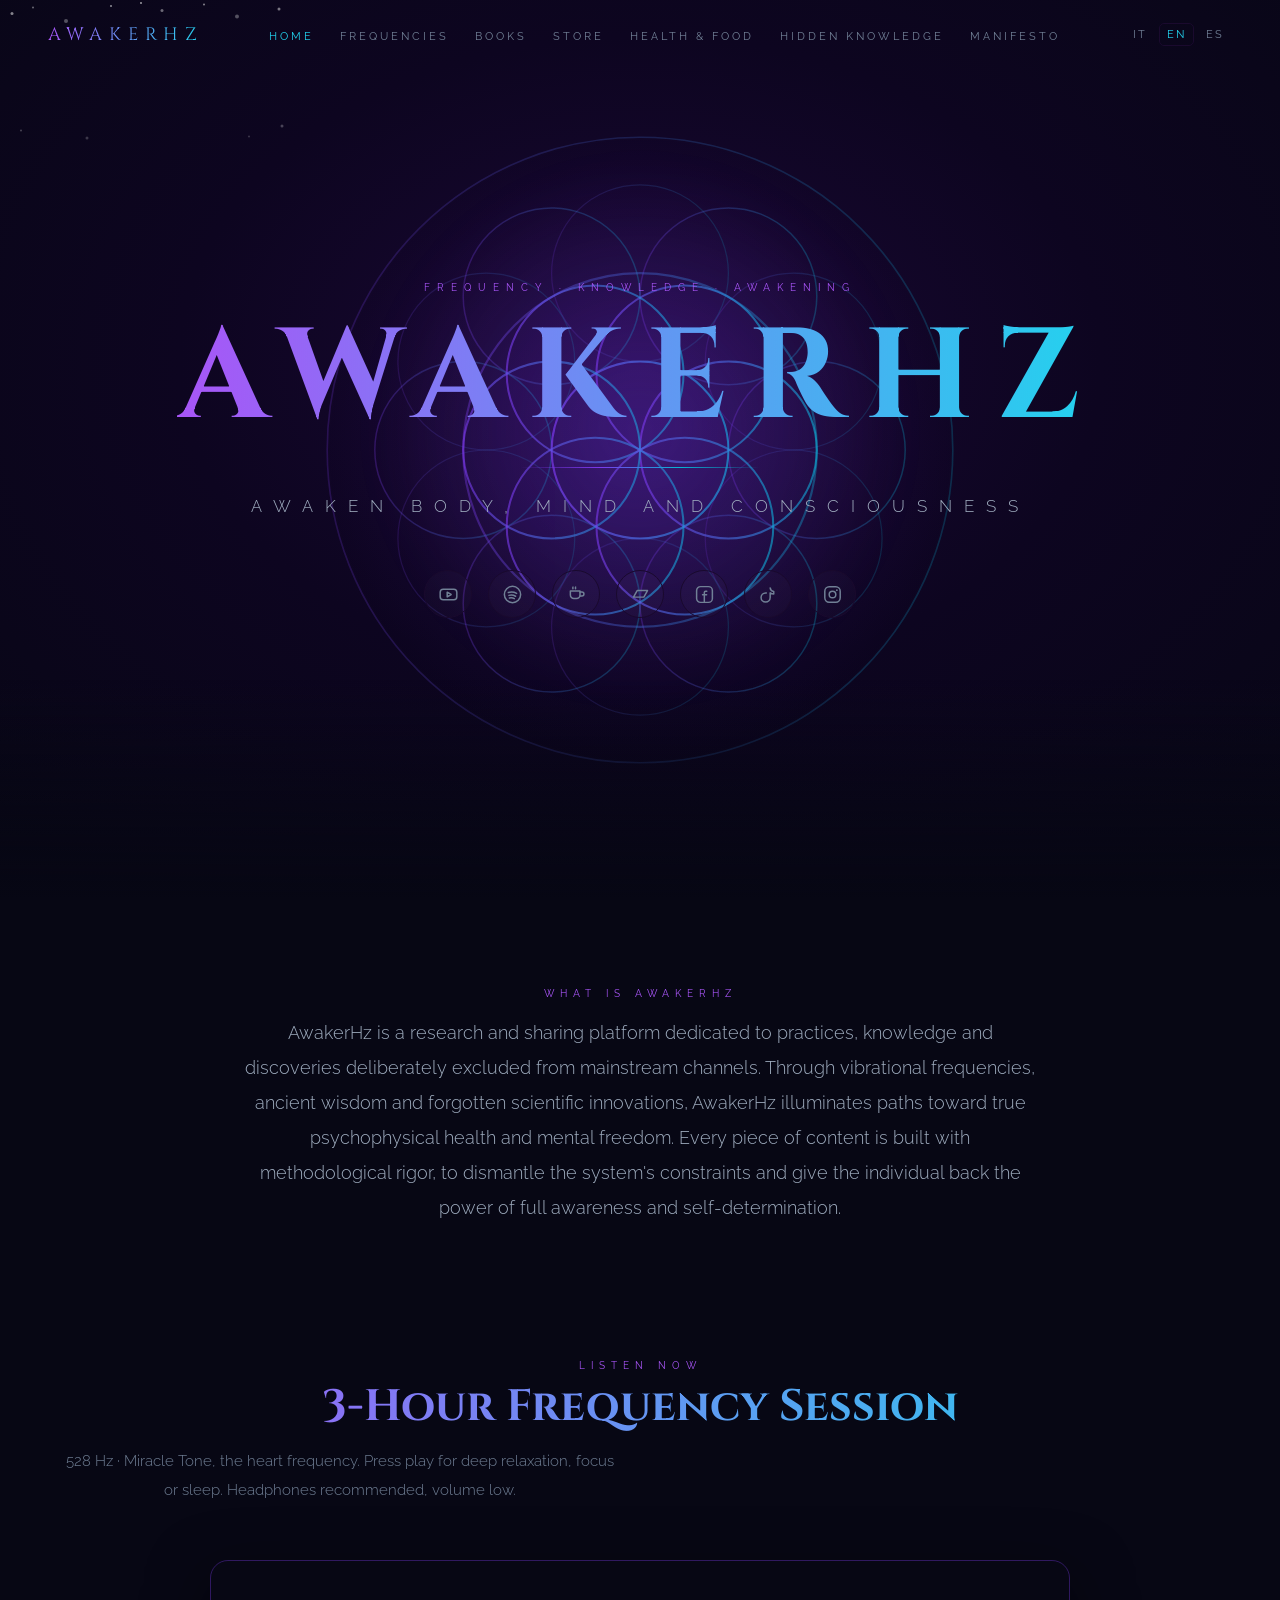
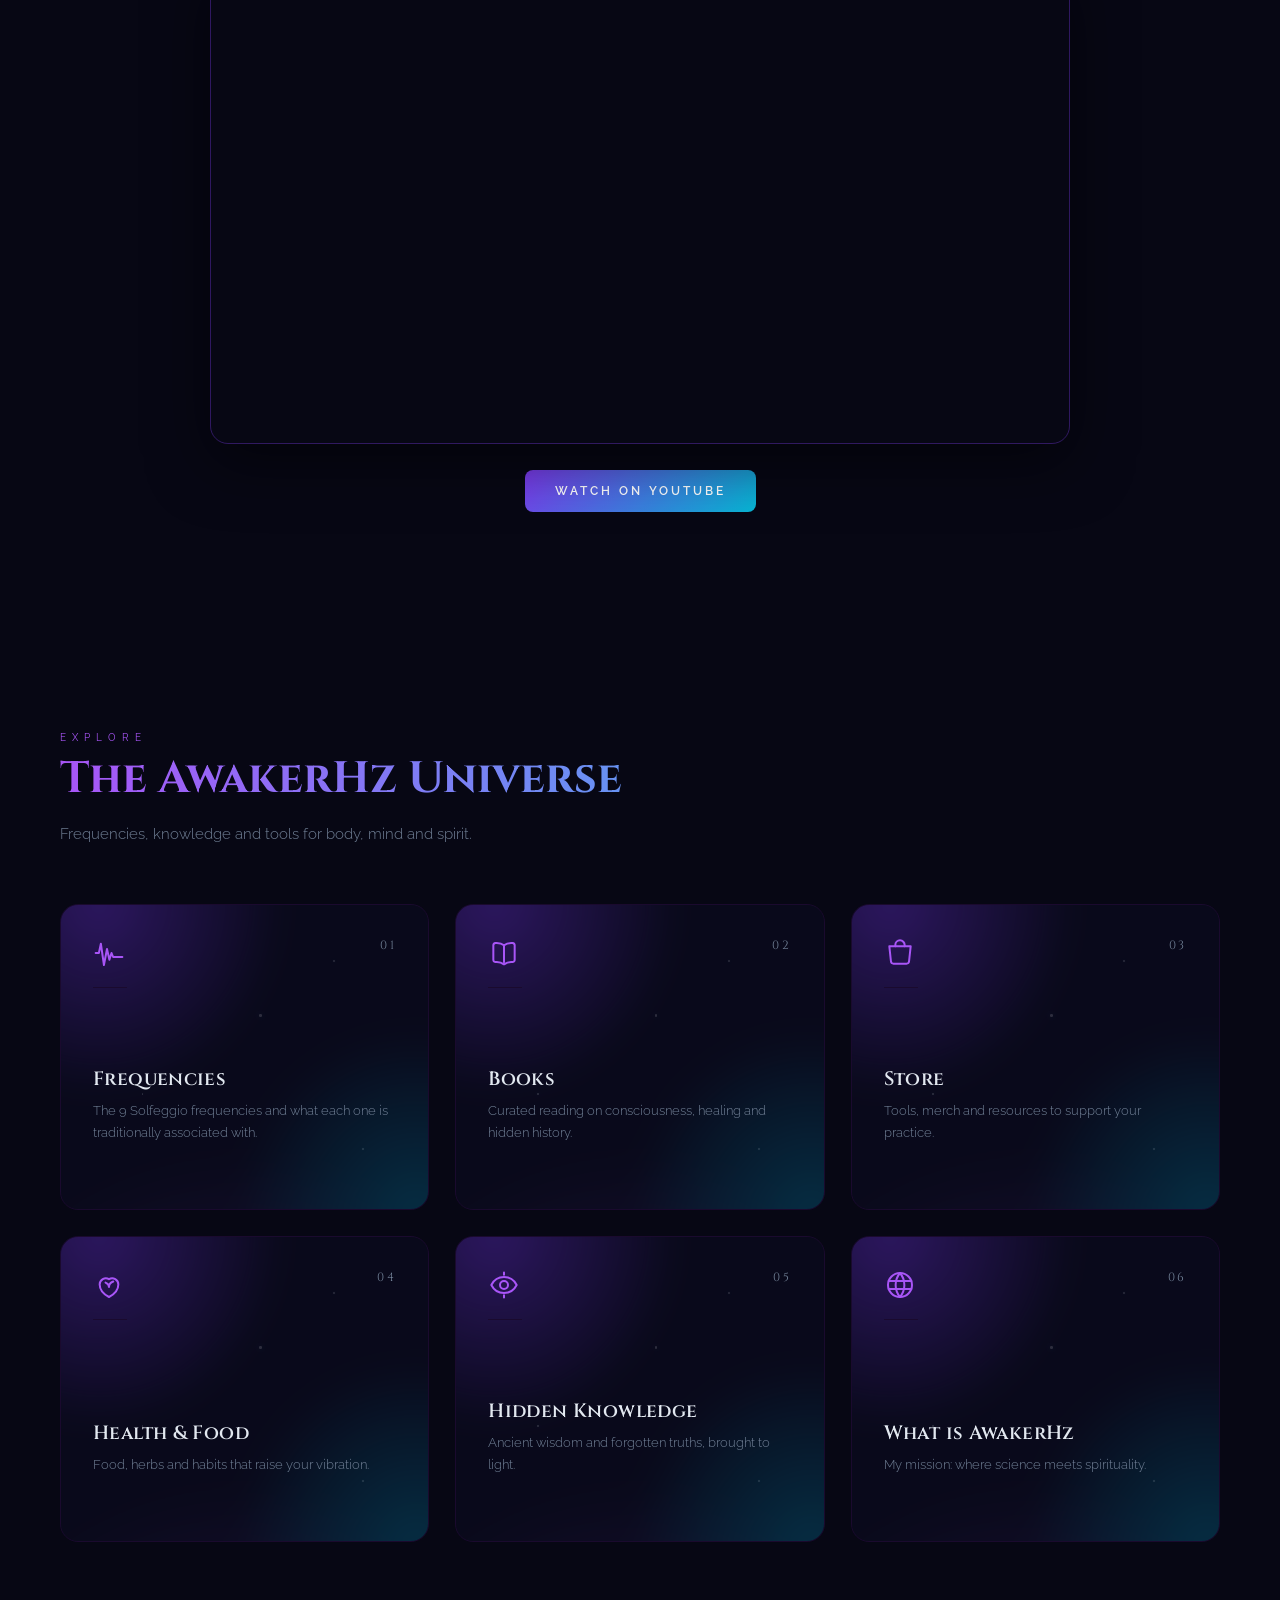
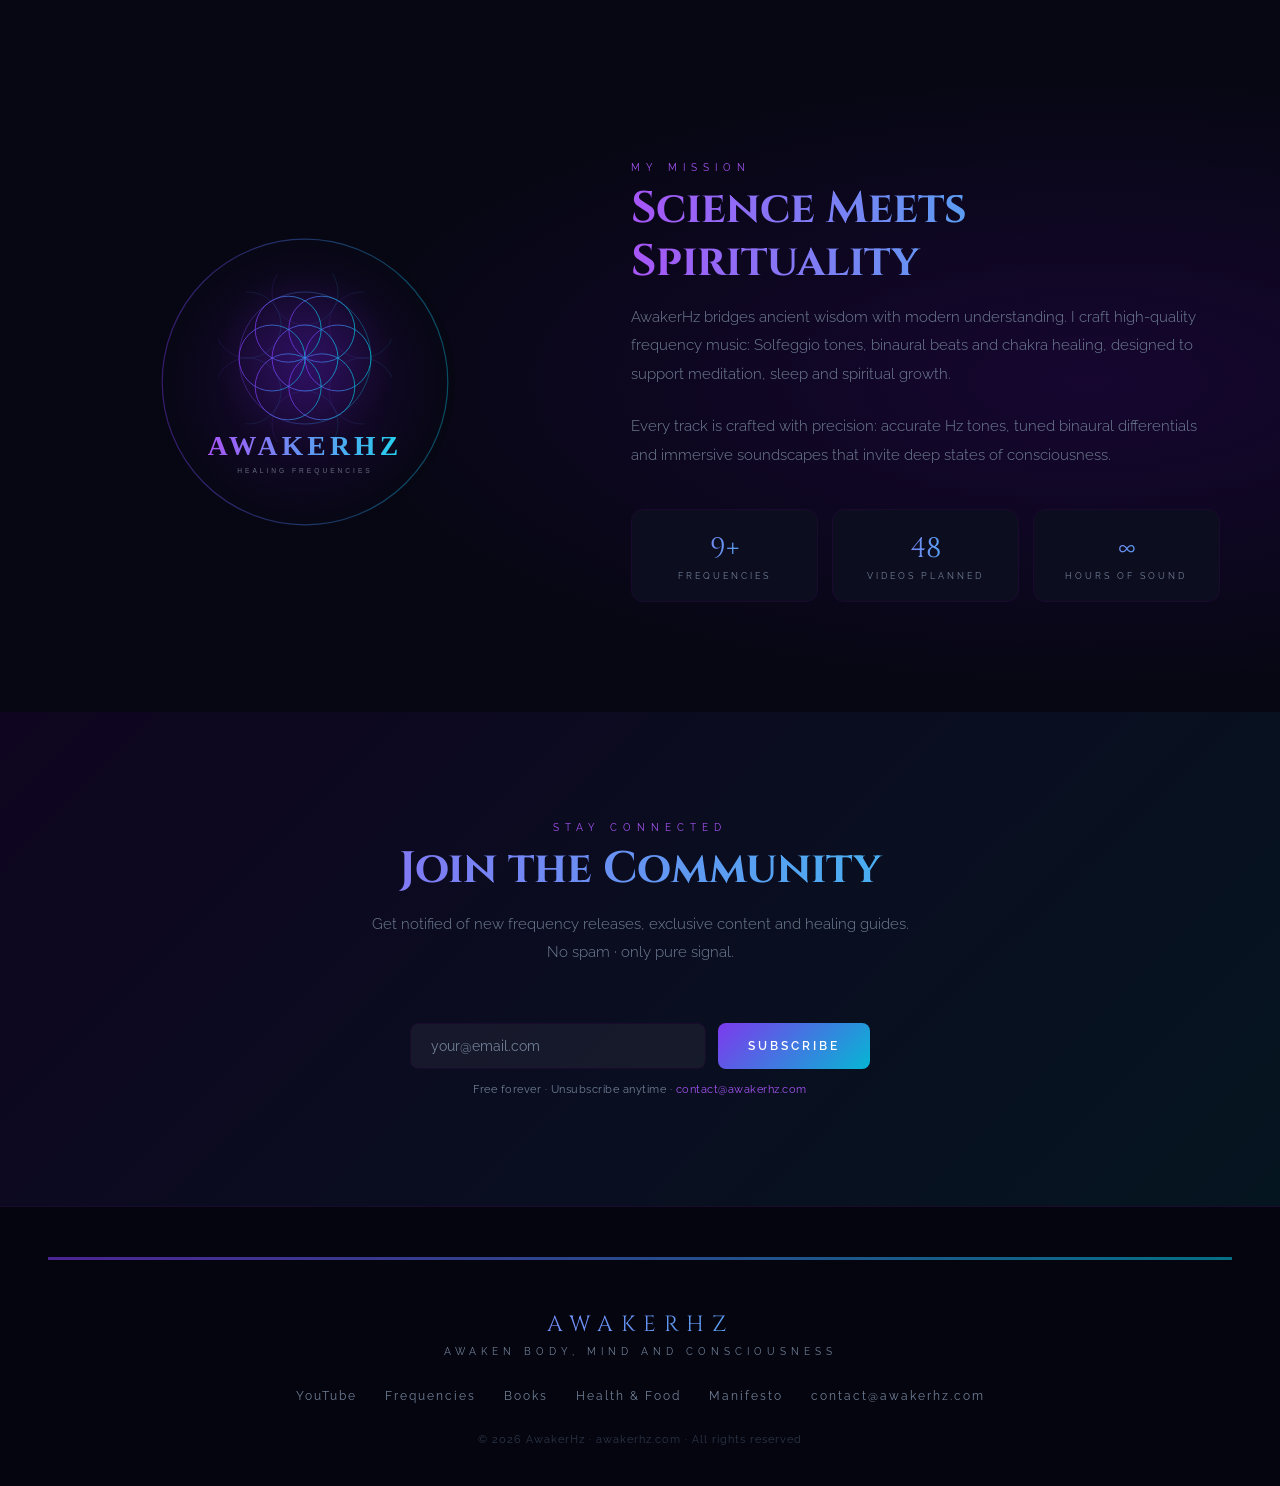
==== index.html @ 80ad617d "Frequenze: tab 'Sleep & Focus' + intro di sezione (Conoscenza Nascosta, Salute, Store) Tab Sleep & F" ====
<!DOCTYPE html>
<html lang="en">
<head>
  <meta charset="UTF-8">
  <meta name="viewport" content="width=device-width, initial-scale=1.0">
  <title>AwakerHz · Awaken Body, Mind &amp; Consciousness</title>
  <meta name="description" content="AwakerHz: healing frequencies, ancient wisdom, forgotten science, conscious health and inner freedom — a platform to awaken body, mind and consciousness.">
  <meta property="og:title" content="AwakerHz · Awaken Body, Mind and Consciousness">
  <meta property="og:description" content="Frequencies, ancient wisdom, forgotten science, conscious health and inner freedom — to awaken body, mind and consciousness.">
  <meta property="og:url" content="https://awakerhz.com">
  <meta name="twitter:card" content="summary_large_image">
  <link rel="canonical" href="https://awakerhz.com">

  <link rel="preconnect" href="https://fonts.googleapis.com">
  <link href="https://fonts.googleapis.com/css2?family=Cinzel:wght@400;700&family=Raleway:wght@300;400;600&display=swap" rel="stylesheet">
  <link rel="stylesheet" href="assets/css/style.css?v=9">
</head>
<body data-page="home">

<div id="site-header"></div>

<!-- ══════════ HERO ══════════ -->
<section class="hero" id="home">
  <div class="hero-bg"></div>

  <svg class="hero-stars" xmlns="http://www.w3.org/2000/svg" aria-hidden="true">
    <circle cx="4%"  cy="9%"  r="1.5" fill="white" opacity="0.5"/>
    <circle cx="11%" cy="5%"  r="1"   fill="white" opacity="0.4"/>
    <circle cx="22%" cy="14%" r="2"   fill="white" opacity="0.3"/>
    <circle cx="37%" cy="4%"  r="1"   fill="white" opacity="0.55"/>
    <circle cx="54%" cy="7%"  r="1.5" fill="white" opacity="0.4"/>
    <circle cx="68%" cy="3%"  r="1"   fill="white" opacity="0.5"/>
    <circle cx="79%" cy="11%" r="2"   fill="white" opacity="0.3"/>
    <circle cx="93%" cy="6%"  r="1.5" fill="white" opacity="0.45"/>
    <circle cx="7%"  cy="87%" r="1"   fill="white" opacity="0.25"/>
    <circle cx="94%" cy="84%" r="1.5" fill="white" opacity="0.25"/>
    <circle cx="47%" cy="2%"  r="1"   fill="white" opacity="0.6"/>
    <circle cx="83%" cy="91%" r="1"   fill="white" opacity="0.2"/>
    <circle cx="29%" cy="92%" r="1.5" fill="white" opacity="0.2"/>
  </svg>

  <svg class="hero-fol" viewBox="0 0 500 500" xmlns="http://www.w3.org/2000/svg" aria-hidden="true">
    <defs>
      <linearGradient id="hg_w" x1="0%" y1="0%" x2="100%" y2="0%">
        <stop offset="0%" stop-color="#7C3AED"/>
        <stop offset="100%" stop-color="#06B6D4"/>
      </linearGradient>
      <radialGradient id="hg_g" cx="50%" cy="50%" r="50%">
        <stop offset="0%" stop-color="#7C3AED" stop-opacity="0.12"/>
        <stop offset="100%" stop-color="#7C3AED" stop-opacity="0"/>
      </radialGradient>
      <clipPath id="hg_c"><circle cx="250" cy="250" r="232"/></clipPath>
    </defs>
    <circle cx="250" cy="250" r="232" fill="url(#hg_g)"/>
    <circle cx="250" cy="250" r="230" fill="none" stroke="url(#hg_w)" stroke-width="1.2" opacity="0.22"/>
    <g clip-path="url(#hg_c)">
      <circle cx="363" cy="185" r="65" fill="none" stroke="url(#hg_w)" stroke-width="0.9" opacity="0.18"/>
      <circle cx="250" cy="120" r="65" fill="none" stroke="url(#hg_w)" stroke-width="0.9" opacity="0.18"/>
      <circle cx="137" cy="185" r="65" fill="none" stroke="url(#hg_w)" stroke-width="0.9" opacity="0.18"/>
      <circle cx="137" cy="315" r="65" fill="none" stroke="url(#hg_w)" stroke-width="0.9" opacity="0.18"/>
      <circle cx="250" cy="380" r="65" fill="none" stroke="url(#hg_w)" stroke-width="0.9" opacity="0.18"/>
      <circle cx="363" cy="315" r="65" fill="none" stroke="url(#hg_w)" stroke-width="0.9" opacity="0.18"/>
      <circle cx="380" cy="250" r="65" fill="none" stroke="url(#hg_w)" stroke-width="1.1" opacity="0.28"/>
      <circle cx="315" cy="137" r="65" fill="none" stroke="url(#hg_w)" stroke-width="1.1" opacity="0.28"/>
      <circle cx="185" cy="137" r="65" fill="none" stroke="url(#hg_w)" stroke-width="1.1" opacity="0.28"/>
      <circle cx="120" cy="250" r="65" fill="none" stroke="url(#hg_w)" stroke-width="1.1" opacity="0.28"/>
      <circle cx="185" cy="363" r="65" fill="none" stroke="url(#hg_w)" stroke-width="1.1" opacity="0.28"/>
      <circle cx="315" cy="363" r="65" fill="none" stroke="url(#hg_w)" stroke-width="1.1" opacity="0.28"/>
      <circle cx="250" cy="250" r="65" fill="#7C3AED" fill-opacity="0.04" stroke="url(#hg_w)" stroke-width="1.5" opacity="0.70"/>
      <circle cx="315" cy="250" r="65" fill="#7C3AED" fill-opacity="0.04" stroke="url(#hg_w)" stroke-width="1.5" opacity="0.62"/>
      <circle cx="283" cy="194" r="65" fill="#7C3AED" fill-opacity="0.04" stroke="url(#hg_w)" stroke-width="1.5" opacity="0.62"/>
      <circle cx="217" cy="194" r="65" fill="#7C3AED" fill-opacity="0.04" stroke="url(#hg_w)" stroke-width="1.5" opacity="0.62"/>
      <circle cx="185" cy="250" r="65" fill="#7C3AED" fill-opacity="0.04" stroke="url(#hg_w)" stroke-width="1.5" opacity="0.62"/>
      <circle cx="217" cy="306" r="65" fill="#7C3AED" fill-opacity="0.04" stroke="url(#hg_w)" stroke-width="1.5" opacity="0.62"/>
      <circle cx="283" cy="306" r="65" fill="#7C3AED" fill-opacity="0.04" stroke="url(#hg_w)" stroke-width="1.5" opacity="0.62"/>
      <circle cx="250" cy="250" r="130" fill="none" stroke="url(#hg_w)" stroke-width="1.6" opacity="0.38"/>
    </g>
  </svg>

  <div class="hero-content">
    <p class="hero-eyebrow" data-i18n="hero.eyebrow">Frequency · Knowledge · Awakening</p>
    <h1 class="hero-title">AWAKERHZ</h1>
    <div class="hero-divider"></div>
    <p class="hero-tagline" data-i18n="hero.tagline">Awaken body, mind and consciousness</p>
    <div class="hero-socials">
      <a class="hero-social" href="https://youtube.com/@AwakerHz" target="_blank" rel="noopener" aria-label="YouTube" data-label="YouTube">
        <svg viewBox="0 0 24 24" fill="none" stroke="currentColor" stroke-width="1.7" stroke-linecap="round" stroke-linejoin="round" aria-hidden="true"><rect x="2.5" y="6" width="19" height="12" rx="3.5"/><path d="M10.5 9.3l4.5 2.7-4.5 2.7z"/></svg>
      </a>
      <a class="hero-social" href="https://distrokid.com/hyperfollow/awakerhz/174-hz-foundation" target="_blank" rel="noopener" aria-label="Spotify" data-label="Spotify">
        <svg viewBox="0 0 24 24" fill="none" stroke="currentColor" stroke-width="1.7" stroke-linecap="round" stroke-linejoin="round" aria-hidden="true"><circle cx="12" cy="12" r="9.3"/><path d="M7.2 9.7c3.3-.8 6.8-.5 9.5 1.1"/><path d="M7.9 13c2.6-.6 5.4-.3 7.6 1"/><path d="M8.5 16c2-.4 4-.2 5.6.8"/></svg>
      </a>
      <a class="hero-social" href="https://ko-fi.com/awakerhz" target="_blank" rel="noopener" aria-label="Ko-fi" data-label="Ko-fi">
        <svg viewBox="0 0 24 24" fill="none" stroke="currentColor" stroke-width="1.7" stroke-linecap="round" stroke-linejoin="round" aria-hidden="true"><path d="M5 8h11v4.6a4 4 0 0 1-4 4H9a4 4 0 0 1-4-4z"/><path d="M16 9.2h2.2a2.3 2.3 0 0 1 0 4.6H16"/><path d="M8 3.6c-.4.6-.4 1.2 0 1.8M11 3.6c-.4.6-.4 1.2 0 1.8"/></svg>
      </a>
      <a class="hero-social" href="https://awakerhz.bandcamp.com" target="_blank" rel="noopener" aria-label="Bandcamp" data-label="Bandcamp">
        <svg viewBox="0 0 24 24" fill="none" stroke="currentColor" stroke-width="1.7" stroke-linecap="round" stroke-linejoin="round" aria-hidden="true"><path d="M4 15l4.2-7.5h11.8l-4.2 7.5z"/></svg>
      </a>
      <a class="hero-social" href="https://www.facebook.com/profile.php?id=61591209449998" target="_blank" rel="noopener" aria-label="Facebook" data-label="Facebook">
        <svg viewBox="0 0 24 24" fill="none" stroke="currentColor" stroke-width="1.7" stroke-linecap="round" stroke-linejoin="round" aria-hidden="true"><rect x="3" y="3" width="18" height="18" rx="4.5"/><path d="M14.6 8.2h-1.3c-.9 0-1.5.6-1.5 1.5V20"/><path d="M9.8 12.4h4.6"/></svg>
      </a>
      <a class="hero-social" href="https://www.tiktok.com/@awakerhz" target="_blank" rel="noopener" aria-label="TikTok" data-label="TikTok">
        <svg viewBox="0 0 24 24" fill="none" stroke="currentColor" stroke-width="1.7" stroke-linecap="round" stroke-linejoin="round" aria-hidden="true"><path d="M13.9 4.5c.3 2.2 1.9 3.8 4.1 4.1v2.8c-1.5 0-2.9-.5-4.1-1.3v5.3a5.2 5.2 0 1 1-5.2-5.2c.28 0 .55.02.82.06"/></svg>
      </a>
      <a class="hero-social" href="https://www.instagram.com/awakerhz" target="_blank" rel="noopener" aria-label="Instagram" data-label="Instagram">
        <svg viewBox="0 0 24 24" fill="none" stroke="currentColor" stroke-width="1.7" stroke-linecap="round" stroke-linejoin="round" aria-hidden="true"><rect x="3.2" y="3.2" width="17.6" height="17.6" rx="5"/><circle cx="12" cy="12" r="3.8"/><circle cx="17" cy="7" r="1" fill="currentColor" stroke="none"/></svg>
      </a>
    </div>
  </div>
</section>

<!-- ══════════ INTRO / MANIFESTO ══════════ -->
<section id="intro" class="intro-section">
  <div class="container">
    <p class="section-label" data-i18n="intro.label">What is AwakerHz</p>
    <p class="intro-lead fi" data-i18n="intro.text">AwakerHz is a research and sharing platform dedicated to practices, knowledge and discoveries deliberately excluded from mainstream channels. Through vibrational frequencies, ancient wisdom and forgotten scientific innovations, AwakerHz illuminates paths toward true psychophysical health and mental freedom. Every piece of content is built with methodological rigor, to dismantle the system's constraints and give the individual back the power of full awareness and self-determination.</p>
  </div>
</section>

<!-- ══════════ FEATURED VIDEO ══════════ -->
<section id="featured">
  <div class="container">
    <div class="fi" style="text-align:center">
      <p class="section-label">Listen Now</p>
      <h2 class="section-title">3-Hour Frequency Session</h2>
      <p class="section-sub">528 Hz · Miracle Tone, the heart frequency. Press play for deep relaxation, focus or sleep. Headphones recommended, volume low.</p>
      <div style="position:relative;max-width:860px;margin:2.2rem auto 0;aspect-ratio:16/9;border-radius:18px;overflow:hidden;border:1px solid rgba(124,58,237,.35);box-shadow:0 18px 60px rgba(0,0,0,.5)">
        <iframe style="position:absolute;inset:0;width:100%;height:100%;border:0" src="https://www.youtube-nocookie.com/embed/_FW0VNRSMNc" title="528 Hz Miracle Tone - 3 Hours" loading="lazy" allow="accelerometer; autoplay; clipboard-write; encrypted-media; gyroscope; picture-in-picture; web-share" allowfullscreen></iframe>
      </div>
      <div style="margin-top:1.6rem">
        <a class="btn btn-primary" href="https://www.youtube.com/watch?v=_FW0VNRSMNc" target="_blank" rel="noopener">Watch on YouTube</a>
      </div>
    </div>
  </div>
</section>

<!-- ══════════ EXPLORE TILES ══════════ -->
<section id="explore">
  <div class="container">
    <div class="fi">
      <p class="section-label" data-i18n="home.explore.label">Explore</p>
      <h2 class="section-title" data-i18n="home.explore.title">The AwakerHz Universe</h2>
      <p class="section-sub" data-i18n="home.explore.sub">Frequencies, knowledge and tools for body, mind and spirit.</p>
    </div>

    <div class="at-grid">

      <a class="at-tile" href="frequencies.html" data-i="1">
        <span class="at-aurora" aria-hidden="true"></span>
        <span class="at-veil" aria-hidden="true"></span>
        <span class="at-stars" aria-hidden="true"><span class="at-star"></span><span class="at-star"></span><span class="at-star"></span><span class="at-star"></span></span>
        <span class="at-content">
          <span class="at-head">
            <span class="at-icon"><svg viewBox="0 0 24 24" fill="none" stroke="currentColor" stroke-width="1.5" stroke-linecap="round" stroke-linejoin="round" aria-hidden="true"><path d="M2 12h2.4l1.5-7 2.3 16 2.3-12 1.8 8 1.6-5 1.2 3H22"/></svg></span>
            <span class="at-index">01</span>
          </span>
          <span class="at-rule" aria-hidden="true"></span>
          <span class="at-body">
            <h3 class="at-title" data-i18n="nav.frequencies">Frequencies</h3>
            <p class="at-text" data-i18n="tile.freq.text">The 9 Solfeggio frequencies and what each one is traditionally associated with.</p>
          </span>
          <span class="at-cta"><span data-i18n="tile.cta">Explore</span><span class="at-cta-arrow" aria-hidden="true"><svg viewBox="0 0 24 24" fill="none" stroke="currentColor" stroke-width="1.5" stroke-linecap="round" stroke-linejoin="round"><path d="M5 12h13M13 6l6 6-6 6"/></svg></span></span>
        </span>
      </a>

      <a class="at-tile" href="books.html" data-i="2">
        <span class="at-aurora" aria-hidden="true"></span>
        <span class="at-veil" aria-hidden="true"></span>
        <span class="at-stars" aria-hidden="true"><span class="at-star"></span><span class="at-star"></span><span class="at-star"></span><span class="at-star"></span></span>
        <span class="at-content">
          <span class="at-head">
            <span class="at-icon"><svg viewBox="0 0 24 24" fill="none" stroke="currentColor" stroke-width="1.5" stroke-linecap="round" stroke-linejoin="round" aria-hidden="true"><path d="M12 6.2C10.4 4.9 8.3 4.3 5.6 4.5 4.7 4.6 4 5.3 4 6.2v11c0 1 .9 1.7 1.8 1.6 2.4-.2 4.4.4 6.2 1.7 1.8-1.3 3.8-1.9 6.2-1.7.9.1 1.8-.6 1.8-1.6v-11c0-.9-.7-1.6-1.6-1.7-2.7-.2-4.8.4-6.4 1.7Z"/><path d="M12 6.2v12.8"/></svg></span>
            <span class="at-index">02</span>
          </span>
          <span class="at-rule" aria-hidden="true"></span>
          <span class="at-body">
            <h3 class="at-title" data-i18n="nav.books">Books</h3>
            <p class="at-text" data-i18n="tile.books.text">Curated reading on consciousness, healing and hidden history.</p>
          </span>
          <span class="at-cta"><span data-i18n="tile.cta">Explore</span><span class="at-cta-arrow" aria-hidden="true"><svg viewBox="0 0 24 24" fill="none" stroke="currentColor" stroke-width="1.5" stroke-linecap="round" stroke-linejoin="round"><path d="M5 12h13M13 6l6 6-6 6"/></svg></span></span>
        </span>
      </a>

      <a class="at-tile" href="store.html" data-i="3">
        <span class="at-aurora" aria-hidden="true"></span>
        <span class="at-veil" aria-hidden="true"></span>
        <span class="at-stars" aria-hidden="true"><span class="at-star"></span><span class="at-star"></span><span class="at-star"></span><span class="at-star"></span></span>
        <span class="at-content">
          <span class="at-head">
            <span class="at-icon"><svg viewBox="0 0 24 24" fill="none" stroke="currentColor" stroke-width="1.5" stroke-linecap="round" stroke-linejoin="round" aria-hidden="true"><path d="M4 7h16l-1.2 11.2a2 2 0 0 1-2 1.8H7.2a2 2 0 0 1-2-1.8L4 7Z"/><path d="M8.5 7V6a3.5 3.5 0 0 1 7 0v1"/></svg></span>
            <span class="at-index">03</span>
          </span>
          <span class="at-rule" aria-hidden="true"></span>
          <span class="at-body">
            <h3 class="at-title" data-i18n="nav.store">Store</h3>
            <p class="at-text" data-i18n="tile.store.text">Tools, merch and resources to support your practice.</p>
          </span>
          <span class="at-cta"><span data-i18n="tile.cta">Explore</span><span class="at-cta-arrow" aria-hidden="true"><svg viewBox="0 0 24 24" fill="none" stroke="currentColor" stroke-width="1.5" stroke-linecap="round" stroke-linejoin="round"><path d="M5 12h13M13 6l6 6-6 6"/></svg></span></span>
        </span>
      </a>

      <a class="at-tile" href="health.html" data-i="4">
        <span class="at-aurora" aria-hidden="true"></span>
        <span class="at-veil" aria-hidden="true"></span>
        <span class="at-stars" aria-hidden="true"><span class="at-star"></span><span class="at-star"></span><span class="at-star"></span><span class="at-star"></span></span>
        <span class="at-content">
          <span class="at-head">
            <span class="at-icon"><svg viewBox="0 0 24 24" fill="none" stroke="currentColor" stroke-width="1.5" stroke-linecap="round" stroke-linejoin="round" aria-hidden="true"><path d="M12 21c4.5-2.4 7-5.6 7-9.4A4.6 4.6 0 0 0 12 7.6 4.6 4.6 0 0 0 5 11.6c0 3.8 2.5 7 7 9.4Z"/><path d="M12 13.5c0-2 1.3-3.4 3.2-4.1M12 13.5c0-1.5-1-2.7-2.6-3.3"/></svg></span>
            <span class="at-index">04</span>
          </span>
          <span class="at-rule" aria-hidden="true"></span>
          <span class="at-body">
            <h3 class="at-title" data-i18n="nav.health">Health &amp; Food</h3>
            <p class="at-text" data-i18n="tile.health.text">Food, herbs and habits that raise your vibration.</p>
          </span>
          <span class="at-cta"><span data-i18n="tile.cta">Explore</span><span class="at-cta-arrow" aria-hidden="true"><svg viewBox="0 0 24 24" fill="none" stroke="currentColor" stroke-width="1.5" stroke-linecap="round" stroke-linejoin="round"><path d="M5 12h13M13 6l6 6-6 6"/></svg></span></span>
        </span>
      </a>

      <a class="at-tile" href="hidden-knowledge.html" data-i="5">
        <span class="at-aurora" aria-hidden="true"></span>
        <span class="at-veil" aria-hidden="true"></span>
        <span class="at-stars" aria-hidden="true"><span class="at-star"></span><span class="at-star"></span><span class="at-star"></span><span class="at-star"></span></span>
        <span class="at-content">
          <span class="at-head">
            <span class="at-icon"><svg viewBox="0 0 24 24" fill="none" stroke="currentColor" stroke-width="1.5" stroke-linecap="round" stroke-linejoin="round" aria-hidden="true"><path d="M2.5 12C4.5 8 8 6 12 6s7.5 2 9.5 6c-2 4-5.5 6-9.5 6S4.5 16 2.5 12Z"/><circle cx="12" cy="12" r="3"/><path d="M12 2.6v1.8M12 19.6v1.8"/></svg></span>
            <span class="at-index">05</span>
          </span>
          <span class="at-rule" aria-hidden="true"></span>
          <span class="at-body">
            <h3 class="at-title" data-i18n="nav.hidden">Hidden Knowledge</h3>
            <p class="at-text" data-i18n="tile.hidden.text">Ancient wisdom and forgotten truths, brought to light.</p>
          </span>
          <span class="at-cta"><span data-i18n="tile.cta">Explore</span><span class="at-cta-arrow" aria-hidden="true"><svg viewBox="0 0 24 24" fill="none" stroke="currentColor" stroke-width="1.5" stroke-linecap="round" stroke-linejoin="round"><path d="M5 12h13M13 6l6 6-6 6"/></svg></span></span>
        </span>
      </a>

      <a class="at-tile" href="about.html" data-i="6">
        <span class="at-aurora" aria-hidden="true"></span>
        <span class="at-veil" aria-hidden="true"></span>
        <span class="at-stars" aria-hidden="true"><span class="at-star"></span><span class="at-star"></span><span class="at-star"></span><span class="at-star"></span></span>
        <span class="at-content">
          <span class="at-head">
            <span class="at-icon"><svg viewBox="0 0 24 24" fill="none" stroke="currentColor" stroke-width="1.5" stroke-linecap="round" stroke-linejoin="round" aria-hidden="true"><circle cx="12" cy="12" r="9"/><path d="M12 3a14 14 0 0 1 0 18M12 3a14 14 0 0 0 0 18M3.5 9h17M3.5 15h17"/></svg></span>
            <span class="at-index">06</span>
          </span>
          <span class="at-rule" aria-hidden="true"></span>
          <span class="at-body">
            <h3 class="at-title" data-i18n="intro.label">What is AwakerHz</h3>
            <p class="at-text" data-i18n="tile.about.text">My mission: where science meets spirituality.</p>
          </span>
          <span class="at-cta"><span data-i18n="tile.cta">Explore</span><span class="at-cta-arrow" aria-hidden="true"><svg viewBox="0 0 24 24" fill="none" stroke="currentColor" stroke-width="1.5" stroke-linecap="round" stroke-linejoin="round"><path d="M5 12h13M13 6l6 6-6 6"/></svg></span></span>
        </span>
      </a>

    </div>
  </div>
</section>

<!-- ══════════ ABOUT (mission) ══════════ -->
<section id="about">
  <div class="container">
    <div class="about-grid">
      <div class="about-logo-wrap fi">
        <svg viewBox="0 0 500 500" xmlns="http://www.w3.org/2000/svg" aria-label="AwakerHz logo">
          <defs>
            <radialGradient id="ab_bg" cx="50%" cy="50%" r="50%">
              <stop offset="0%" stop-color="#1a0835"/>
              <stop offset="100%" stop-color="#070714"/>
            </radialGradient>
            <linearGradient id="ab_w" x1="0%" y1="0%" x2="100%" y2="0%">
              <stop offset="0%" stop-color="#7C3AED"/>
              <stop offset="100%" stop-color="#06B6D4"/>
            </linearGradient>
            <linearGradient id="ab_t" x1="0%" y1="0%" x2="100%" y2="0%">
              <stop offset="0%" stop-color="#A855F7"/>
              <stop offset="100%" stop-color="#22D3EE"/>
            </linearGradient>
            <radialGradient id="ab_g" cx="50%" cy="50%" r="50%">
              <stop offset="0%" stop-color="#7C3AED" stop-opacity="0.18"/>
              <stop offset="100%" stop-color="#7C3AED" stop-opacity="0"/>
            </radialGradient>
            <clipPath id="ab_c"><circle cx="250" cy="210" r="148"/></clipPath>
          </defs>
          <circle cx="250" cy="250" r="250" fill="#070714"/>
          <circle cx="250" cy="250" r="242" fill="url(#ab_bg)"/>
          <circle cx="250" cy="250" r="238" fill="none" stroke="url(#ab_w)" stroke-width="2" opacity="0.4"/>
          <circle cx="250" cy="210" r="148" fill="url(#ab_g)"/>
          <g clip-path="url(#ab_c)">
            <circle cx="345" cy="155" r="55" fill="none" stroke="url(#ab_w)" stroke-width="0.8" opacity="0.28"/>
            <circle cx="250" cy="100" r="55" fill="none" stroke="url(#ab_w)" stroke-width="0.8" opacity="0.28"/>
            <circle cx="155" cy="155" r="55" fill="none" stroke="url(#ab_w)" stroke-width="0.8" opacity="0.28"/>
            <circle cx="155" cy="265" r="55" fill="none" stroke="url(#ab_w)" stroke-width="0.8" opacity="0.28"/>
            <circle cx="250" cy="320" r="55" fill="none" stroke="url(#ab_w)" stroke-width="0.8" opacity="0.28"/>
            <circle cx="345" cy="265" r="55" fill="none" stroke="url(#ab_w)" stroke-width="0.8" opacity="0.28"/>
            <circle cx="250" cy="210" r="55" fill="#7C3AED" fill-opacity="0.03" stroke="url(#ab_w)" stroke-width="1.4" opacity="0.95"/>
            <circle cx="305" cy="210" r="55" fill="#7C3AED" fill-opacity="0.03" stroke="url(#ab_w)" stroke-width="1.4" opacity="0.9"/>
            <circle cx="278" cy="162" r="55" fill="#7C3AED" fill-opacity="0.03" stroke="url(#ab_w)" stroke-width="1.4" opacity="0.9"/>
            <circle cx="222" cy="162" r="55" fill="#7C3AED" fill-opacity="0.03" stroke="url(#ab_w)" stroke-width="1.4" opacity="0.9"/>
            <circle cx="195" cy="210" r="55" fill="#7C3AED" fill-opacity="0.03" stroke="url(#ab_w)" stroke-width="1.4" opacity="0.9"/>
            <circle cx="222" cy="258" r="55" fill="#7C3AED" fill-opacity="0.03" stroke="url(#ab_w)" stroke-width="1.4" opacity="0.9"/>
            <circle cx="278" cy="258" r="55" fill="#7C3AED" fill-opacity="0.03" stroke="url(#ab_w)" stroke-width="1.4" opacity="0.9"/>
            <circle cx="250" cy="210" r="110" fill="none" stroke="url(#ab_w)" stroke-width="1.2" opacity="0.5"/>
          </g>
          <line x1="90" y1="318" x2="410" y2="318" stroke="url(#ab_w)" stroke-width="1" opacity="0.2"/>
          <text x="250" y="372" font-family="Georgia,serif" font-size="46" font-weight="bold" letter-spacing="7" text-anchor="middle" fill="url(#ab_t)">AWAKERHZ</text>
          <text x="250" y="402" font-family="Arial,sans-serif" font-size="11" letter-spacing="5" text-anchor="middle" fill="#A0AEC0" opacity="0.6">HEALING FREQUENCIES</text>
        </svg>
      </div>

      <div class="fi fi-d1">
        <p class="section-label" data-i18n="about.label">My Mission</p>
        <h2 class="section-title" data-i18n="about.title">Science Meets Spirituality</h2>
        <p class="section-sub about-section-sub" data-i18n="about.p1">AwakerHz bridges ancient wisdom with modern understanding. I craft high-quality frequency music: Solfeggio tones, binaural beats and chakra healing, designed to support meditation, sleep and spiritual growth.</p>
        <p class="section-sub about-section-sub" style="margin-bottom:0" data-i18n="about.p2">Every track is crafted with precision: accurate Hz tones, tuned binaural differentials and immersive soundscapes that invite deep states of consciousness.</p>
        <div class="stats-row">
          <div class="stat-card"><div class="stat-num">9+</div><div class="stat-label" data-i18n="about.stat1">Frequencies</div></div>
          <div class="stat-card"><div class="stat-num">48</div><div class="stat-label" data-i18n="about.stat2">Videos Planned</div></div>
          <div class="stat-card"><div class="stat-num">∞</div><div class="stat-label" data-i18n="about.stat3">Hours of Sound</div></div>
        </div>
      </div>
    </div>
  </div>
</section>

<!-- ══════════ NEWSLETTER ══════════ -->
<section id="newsletter">
  <div class="container">
    <div class="fi" style="text-align:center">
      <p class="section-label" data-i18n="nl.label">Stay Connected</p>
      <h2 class="section-title" data-i18n="nl.title">Join the Community</h2>
      <p class="section-sub" data-i18n="nl.sub">Get notified of new frequency releases, exclusive content and healing guides. No spam · only pure signal.</p>
      <form class="nl-form" id="nlForm" action="https://formspree.io/f/mkoewqro" method="POST">
        <input type="email" name="email" placeholder="your@email.com" required autocomplete="email" aria-label="Email address" data-i18n-ph="nl.placeholder"/>
        <button type="submit" class="btn btn-primary" style="white-space:nowrap" data-i18n="nl.button">Subscribe</button>
      </form>
      <p class="nl-success" id="nlSuccess" data-i18n="nl.success">✓  You're in. Welcome to AwakerHz.</p>
      <p class="nl-note"><span data-i18n="nl.note">Free forever · Unsubscribe anytime ·</span> <a href="mailto:contact@awakerhz.com" style="color:var(--purple-l);text-decoration:none">contact@awakerhz.com</a></p>
    </div>
  </div>
</section>

<div id="site-footer"></div>

<script defer src="assets/js/i18n-data.js?v=9"></script>
<script defer src="assets/js/i18n.js?v=9"></script>
<script defer src="assets/js/content.js?v=9"></script>
<script defer src="assets/js/site.js?v=9"></script>
</body>
</html>
---- assets/css/style.css ----
/* ══════════════════════════════════════════════════════════════
   AwakerHz — stile globale
   Base: identica al sito originale (awakerhz.com).
   In fondo: sezione "ADDITIONS" per multi-pagina, nav, i18n, contenuti.
   ══════════════════════════════════════════════════════════════ */

/* ══════════════════════════════════════
   RESET & TOKENS
══════════════════════════════════════ */
*, *::before, *::after { margin:0; padding:0; box-sizing:border-box; }
/* niente riquadro blu/grigio al tap su mobile (mantiene il focus per tastiera) */
html, body { -webkit-tap-highlight-color: transparent; }
a, button, [role="button"], summary, .hero-social, .freq-row-head, .subtab, .lang-btn, .nav-ham, .at-tile { -webkit-tap-highlight-color: transparent; }

:root {
  --bg:       #070714;
  --bg2:      #0d0d20;
  --bg3:      #0a0518;
  --purple:   #7C3AED;
  --purple-l: #A855F7;
  --cyan:     #06B6D4;
  --cyan-l:   #22D3EE;
  --gold:     #F59E0B;
  --text:     #E2E8F0;
  --muted:    #718096;
  --border:   #1a0a2e;
}

html { scroll-behavior: smooth; }

body {
  background: var(--bg);
  color: var(--text);
  font-family: 'Raleway', Arial, sans-serif;
  overflow-x: hidden;
}

::-webkit-scrollbar { width:5px; }
::-webkit-scrollbar-track { background: var(--bg); }
::-webkit-scrollbar-thumb { background: var(--purple); border-radius:3px; }

/* ══════════════════════════════════════
   NAV
══════════════════════════════════════ */
nav {
  position: fixed; top:0; width:100%; z-index:200;
  padding: 22px 48px;
  display: flex; align-items:center; justify-content:space-between;
  transition: background 0.35s, padding 0.35s, box-shadow 0.35s, border-color 0.35s;
  border-bottom: 1px solid transparent;
}
nav.scrolled {
  background: rgba(7,7,20,0.94);
  backdrop-filter: blur(16px);
  -webkit-backdrop-filter: blur(16px);
  padding: 14px 48px;
  border-bottom-color: var(--border);
  box-shadow: 0 4px 24px rgba(0,0,0,0.35);
}
.nav-logo {
  font-family: 'Cinzel', Georgia, serif;
  font-size: 18px; letter-spacing: 7px;
  background: linear-gradient(90deg, var(--purple-l), var(--cyan-l));
  -webkit-background-clip: text; -webkit-text-fill-color: transparent;
  background-clip: text; text-decoration: none;
  white-space: nowrap;
}
.nav-links { display:flex; gap:26px; list-style:none; }
.nav-links a {
  color: var(--muted); text-decoration:none;
  font-size:11px; letter-spacing:3px; text-transform:uppercase;
  transition: color 0.2s; white-space:nowrap;
}
.nav-links a:hover { color: var(--cyan-l); }
.nav-links a.active { color: var(--cyan-l); }
.nav-yt {
  background: linear-gradient(135deg, var(--purple), var(--cyan)) !important;
  color: white !important;
  padding: 8px 20px; border-radius:6px; font-weight:600 !important;
  text-decoration:none; font-size:11px; letter-spacing:2px; text-transform:uppercase;
  white-space:nowrap;
}
.nav-yt:hover { opacity:0.88; color:white !important; }

/* right cluster: lang switch + subscribe */
.nav-right { display:flex; align-items:center; gap:16px; }

/* language switcher */
.lang-switch { display:flex; align-items:center; gap:4px; }
.lang-btn {
  background:none; border:1px solid transparent; color:var(--muted);
  font-family:'Raleway', sans-serif; font-size:11px; letter-spacing:2px;
  text-transform:uppercase; cursor:pointer; padding:4px 7px; border-radius:5px;
  transition:color .2s, border-color .2s;
}
.lang-btn:hover { color:var(--cyan-l); }
.lang-btn.active { color:var(--cyan-l); border-color:var(--border); }

/* hamburger */
.nav-ham { display:none; font-size:22px; color:var(--muted); cursor:pointer; background:none; border:none; }
.nav-mobile {
  display:none; flex-direction:column; gap:0;
  position:fixed; top:60px; left:0; right:0; z-index:199;
  background:rgba(7,7,20,0.97); border-bottom:1px solid var(--border);
}
.nav-mobile.open { display:flex; }
.nav-mobile a {
  color:var(--muted); text-decoration:none; font-size:13px;
  letter-spacing:3px; text-transform:uppercase;
  padding:18px 32px; border-bottom:1px solid var(--border);
  transition:color 0.2s;
}
.nav-mobile a:hover { color:var(--cyan-l); }
.nav-mobile a.active { color:var(--cyan-l); }
.lang-switch-mobile { justify-content:center; gap:14px; padding:16px 32px; border-bottom:1px solid var(--border); }

/* ══════════════════════════════════════
   HERO (home)
══════════════════════════════════════ */
.hero {
  position:relative; min-height:100vh;
  display:flex; align-items:center; justify-content:center;
  text-align:center; overflow:hidden;
}
.hero-bg {
  position:absolute; inset:0;
  background: radial-gradient(ellipse 80% 80% at 50% 40%, #1a0835 0%, #0d0520 45%, var(--bg) 100%);
}
.hero-fol {
  position:absolute; top:50%; left:50%;
  transform: translate(-50%,-50%);
  width: min(680px, 95vw); height: min(680px, 95vw);
  animation: fol-pulse 9s ease-in-out infinite;
  will-change: transform, opacity;
}
@keyframes fol-pulse {
  0%,100% { transform:translate(-50%,-50%) scale(1)   rotate(0deg);   opacity:0.38; }
  33%      { transform:translate(-50%,-50%) scale(1.03) rotate(2deg);   opacity:0.50; }
  66%      { transform:translate(-50%,-50%) scale(0.98) rotate(-1.5deg);opacity:0.42; }
}
.hero-stars { position:absolute; inset:0; pointer-events:none; }
.hero::after {
  content:''; position:absolute; bottom:0; left:0; right:0;
  height:220px;
  background:linear-gradient(to top, var(--bg), transparent);
  z-index:2; pointer-events:none;
}
.hero-content { position:relative; z-index:3; padding:0 24px; }

.hero-eyebrow {
  font-size:10px; letter-spacing:7px; color:var(--purple-l);
  text-transform:uppercase; margin-bottom:22px; opacity:0.85;
}
.hero-title {
  font-family:'Cinzel',Georgia,serif;
  font-size: clamp(48px, 11vw, 128px);
  font-weight:700; letter-spacing: clamp(8px,2vw,22px);
  background: linear-gradient(90deg, var(--purple-l), var(--cyan-l));
  -webkit-background-clip:text; -webkit-text-fill-color:transparent;
  background-clip:text; line-height:1; margin-bottom:24px;
}
.hero-divider {
  width:240px; height:1px; margin:0 auto 28px;
  background: linear-gradient(90deg,transparent,var(--purple),var(--cyan),transparent);
}
.hero-tagline {
  font-size: clamp(12px,1.8vw,17px); letter-spacing: clamp(4px,1vw,12px);
  color:#A0AEC0; font-weight:300; text-transform:uppercase;
  margin-bottom:54px;
}
.hero-btns { display:flex; gap:16px; justify-content:center; flex-wrap:wrap; }

.btn {
  display:inline-flex; align-items:center; gap:9px;
  text-decoration:none; border-radius:8px;
  font-size:12px; letter-spacing:3px; text-transform:uppercase;
  font-weight:600; transition:all 0.28s; padding:14px 30px;
  font-family:'Raleway',sans-serif;
}
.btn-primary {
  background:linear-gradient(135deg, var(--purple), var(--cyan));
  color:white; border:none; cursor:pointer;
}
.btn-primary:hover { transform:translateY(-3px); box-shadow:0 10px 32px rgba(124,58,237,0.38); }
.btn-outline {
  background:transparent; color:var(--cyan-l);
  border:1px solid var(--cyan);
}
.btn-outline:hover { background:rgba(6,182,212,0.08); transform:translateY(-3px); }

/* ══════════════════════════════════════
   SECTION COMMON
══════════════════════════════════════ */
section { padding:110px 48px; }
.container { max-width:1160px; margin:0 auto; }

.section-label {
  font-size:10px; letter-spacing:6px; color:var(--purple-l);
  text-transform:uppercase; margin-bottom:10px;
}
.section-title {
  font-family:'Cinzel',Georgia,serif;
  font-size: clamp(26px,4vw,44px); font-weight:700;
  background:linear-gradient(90deg,var(--purple-l),var(--cyan-l));
  -webkit-background-clip:text; -webkit-text-fill-color:transparent;
  background-clip:text; margin-bottom:14px; line-height:1.2;
}
.section-sub {
  font-size:15px; color:var(--muted); line-height:1.9;
  max-width:560px; margin-bottom:56px; font-weight:300;
}

/* fade-in on scroll */
.fi { opacity:0; transform:translateY(28px); transition:opacity 0.7s ease, transform 0.7s ease; }
.fi.vis { opacity:1; transform:none; }
.fi-d1 { transition-delay:0.1s; }
.fi-d2 { transition-delay:0.2s; }
.fi-d3 { transition-delay:0.3s; }

/* ══════════════════════════════════════
   FREQUENCIES
══════════════════════════════════════ */
#frequencies { background:var(--bg); }

/* ── lista verticale (accordion): una riga per frequenza ── */
.freq-list { display:flex; flex-direction:column; gap:12px; max-width:880px; margin:0 auto; }

/* colori accento per frequenza */
.f174 { --c:#7C3AED; } .f285 { --c:#8B5CF6; } .f396 { --c:#9D4EDD; }
.f417 { --c:#A855F7; } .f432 { --c:#C084FC; } .f639 { --c:#34D399; }
.f741 { --c:#22D3EE; } .f852 { --c:#38BDF8; } .f963 { --c:#F59E0B; }
.f528 { --c:#22D3EE; }

.freq-row {
  position:relative;
  background:var(--bg2);
  border:1px solid var(--border);
  border-left:3px solid var(--c, var(--purple));
  border-radius:12px;
  overflow:hidden;
  transition: border-color .28s, background .28s, transform .28s, box-shadow .28s;
}
.freq-row:hover { border-color:var(--c, var(--purple)); background:#11112a; transform:translateX(2px); }
.freq-row.expanded { border-color:var(--c, var(--purple)); }

/* testa cliccabile */
.freq-row-head {
  display:flex; align-items:center; gap:20px;
  padding:18px 22px; cursor:pointer; user-select:none;
}
.freq-row-hz {
  font-family:'Cinzel',Georgia,serif; font-weight:700;
  font-size:30px; line-height:1; color:var(--c, var(--purple-l));
  min-width:88px; flex-shrink:0;
}
.freq-row-unit { font-size:14px; opacity:0.55; margin-left:3px; }
.freq-row-main { flex:1; min-width:0; }
.freq-row-name {
  font-size:11px; letter-spacing:3px; text-transform:uppercase;
  color:var(--text); margin-bottom:5px; font-weight:600;
}
.freq-row-desc { font-size:13px; color:var(--muted); line-height:1.6; font-weight:300; }
.freq-row-badge {
  flex-shrink:0; align-self:center;
  font-size:9px; letter-spacing:2px; text-transform:uppercase;
  padding:4px 12px; border-radius:20px;
  background:rgba(34,211,238,0.10); color:var(--cyan-l); white-space:nowrap;
}
/* chevron (triangolo CSS, nessuna dipendenza font) */
.freq-row-chevron {
  flex-shrink:0; width:9px; height:9px;
  border-right:2px solid var(--muted); border-bottom:2px solid var(--muted);
  transform:rotate(45deg); margin-right:6px;
  opacity:0.5; transition:transform .35s ease, opacity .2s, border-color .2s;
}
.freq-row:hover .freq-row-chevron { opacity:0.85; border-color:var(--c, var(--purple-l)); }
.freq-row.expanded .freq-row-chevron { transform:rotate(-135deg); opacity:0.85; border-color:var(--c, var(--purple-l)); }

/* corpo collassabile — l'altezza esatta è gestita via JS (vedi site.js).
   Il valore qui sotto è solo fallback se il JS è disattivato (evita il taglio). */
.freq-row-body { max-height:0; overflow:hidden; transition:max-height .42s ease; }
.freq-row.expanded .freq-row-body { max-height:1500px; }
.freq-row-body-inner { padding:0 22px 22px 130px; }
.freq-row-sep {
  height:1px; margin-bottom:14px;
  background:linear-gradient(90deg, var(--c, var(--purple)), transparent);
  opacity:0.4;
}
.freq-row-long {
  font-size:13px; color:#8899AA; line-height:1.8;
  margin-bottom:16px; max-width:620px;
}

/* variante "info" (Hidden Knowledge / Food): icona opzionale, niente colonna Hz */
.freq-row.is-info .freq-row-head { gap:16px; }
.freq-row-ico { width:34px; height:34px; flex-shrink:0; color:var(--c, var(--purple-l)); }
.freq-row-ico svg { width:100%; height:100%; display:block; }
.freq-row.is-info .freq-row-name { font-size:12px; }
.freq-row.is-info .freq-row-body-inner { padding:0 24px 24px 24px; }
@media (max-width:560px){ .freq-row.is-info .freq-row-body-inner { padding:0 16px 18px 16px; } }

/* link "guarda su youtube" (riusato) */
.freq-watch {
  display: inline-flex; align-items: center; gap: 6px;
  font-size: 9px; letter-spacing: 2px; text-transform: uppercase;
  color: var(--c, var(--purple-l));
  text-decoration: none;
  border: 1px solid var(--c, var(--purple));
  padding: 7px 16px; border-radius: 20px;
  transition: background 0.2s, transform 0.2s;
  opacity: 0.85;
}
.freq-watch:hover { background: rgba(255,255,255,0.06); transform: translateY(-1px); opacity: 1; }

/* responsive */
@media (max-width:560px) {
  .freq-row-head { gap:14px; padding:16px; flex-wrap:wrap; }
  .freq-row-hz { font-size:26px; min-width:62px; }
  .freq-row-body-inner { padding:0 16px 18px 16px; }
}

/* ══════════════════════════════════════
   VIDEOS
══════════════════════════════════════ */
#videos { background:linear-gradient(180deg,var(--bg) 0%,var(--bg3) 100%); }

.video-grid {
  display:grid;
  grid-template-columns:repeat(auto-fill,minmax(310px,1fr));
  gap:22px;
}
.video-card {
  background:var(--bg2); border:1px solid var(--border);
  border-radius:14px; overflow:hidden; transition:all 0.28s;
}
.video-card:hover { transform:translateY(-5px); border-color:var(--purple); }
.video-thumb {
  position:relative; padding-bottom:56.25%;
  background:var(--bg3);
}
.video-thumb img,
.video-thumb iframe {
  position:absolute; inset:0; width:100%; height:100%; border:none; display:block;
}
.video-ph {
  position:absolute; inset:0; display:flex; flex-direction:column;
  align-items:center; justify-content:center; gap:14px;
}
.video-ph-ring {
  width:58px; height:58px; border-radius:50%;
  border:1.5px solid var(--purple); display:flex; align-items:center;
  justify-content:center; color:var(--purple-l); font-size:20px;
  transition: all 0.2s;
}
.video-card:hover .video-ph-ring { border-color:var(--cyan-l); color:var(--cyan-l); box-shadow:0 0 20px rgba(6,182,212,0.25); }
.video-ph-text { font-size:10px; letter-spacing:4px; color:var(--muted); text-transform:uppercase; }
.video-info { padding:20px 22px; }
.video-title { font-size:14px; font-weight:600; color:var(--text); line-height:1.45; margin-bottom:8px; }
.video-meta { font-size:11px; color:var(--muted); letter-spacing:0.5px; display:flex; align-items:center; gap:8px; flex-wrap:wrap; }
.video-tag {
  font-size:9px; letter-spacing:2px; padding:2px 9px; border-radius:4px;
  background:rgba(124,58,237,0.15); color:var(--purple-l); text-transform:uppercase;
}
.video-cta { text-align:center; margin-top:48px; }

/* ══════════════════════════════════════
   ABOUT
══════════════════════════════════════ */
#about { background:radial-gradient(ellipse 90% 70% at 85% 50%,#160630 0%,var(--bg) 65%); }

.about-grid {
  display:grid; grid-template-columns:1fr 1.2fr;
  gap:80px; align-items:center;
}
.about-logo-wrap { display:flex; justify-content:center; }
.about-logo-wrap svg { width:min(300px,75vw); height:auto; }
.about-section-sub { max-width:100%; margin-bottom:24px; }

.stats-row { display:grid; grid-template-columns:repeat(3,1fr); gap:14px; margin-top:40px; }
.stat-card {
  background:var(--bg2); border:1px solid var(--border);
  border-radius:12px; padding:20px 14px; text-align:center;
}
.stat-num {
  font-family:'Cinzel',Georgia,serif; font-size:28px;
  background:linear-gradient(90deg,var(--purple-l),var(--cyan-l));
  -webkit-background-clip:text; -webkit-text-fill-color:transparent; background-clip:text;
}
.stat-label { font-size:9px; letter-spacing:3px; color:var(--muted); margin-top:4px; text-transform:uppercase; }

/* ══════════════════════════════════════
   NEWSLETTER
══════════════════════════════════════ */
#newsletter {
  background:linear-gradient(135deg,#0f0520 0%,#051520 100%);
  text-align:center;
}
#newsletter .section-sub { margin-left:auto; margin-right:auto; }
.nl-form {
  display:flex; gap:12px; max-width:460px; margin:0 auto;
}
.nl-form input {
  flex:1; background:rgba(255,255,255,0.05); border:1px solid var(--border);
  border-radius:8px; padding:14px 20px; color:var(--text);
  font-size:14px; font-family:'Raleway',sans-serif;
  outline:none; transition:border-color 0.2s;
}
.nl-form input:focus { border-color:var(--purple); }
.nl-form input::placeholder { color:var(--muted); }
.nl-note { font-size:11px; color:var(--muted); margin-top:14px; letter-spacing:0.5px; }
.nl-success { display:none; color:var(--cyan-l); font-size:14px; letter-spacing:2px; margin-top:16px; }

/* ══════════════════════════════════════
   FOOTER
══════════════════════════════════════ */
footer {
  background:#050510; border-top:1px solid var(--border);
  padding:50px 48px 40px; text-align:center;
}
.footer-bar { height:3px; background:linear-gradient(90deg,var(--purple),var(--cyan)); opacity:0.6; margin-bottom:50px; }
.footer-logo {
  font-family:'Cinzel',Georgia,serif; font-size:22px; letter-spacing:8px;
  background:linear-gradient(90deg,var(--purple-l),var(--cyan-l));
  -webkit-background-clip:text; -webkit-text-fill-color:transparent; background-clip:text;
  margin-bottom:7px;
}
.footer-tagline { font-size:10px; letter-spacing:5px; color:var(--muted); margin-bottom:32px; text-transform:uppercase; }
.footer-links { display:flex; gap:28px; justify-content:center; flex-wrap:wrap; margin-bottom:30px; }
.footer-links a { color:var(--muted); text-decoration:none; font-size:12px; letter-spacing:2px; transition:color 0.2s; }
.footer-links a:hover { color:var(--cyan-l); }
.footer-copy { font-size:11px; color:#2d3748; letter-spacing:1px; }

/* ══════════════════════════════════════════════════════════════
   ADDITIONS — pagine interne, griglie contenuti, avvisi
   ══════════════════════════════════════════════════════════════ */

/* page hero (pagine interne) */
.page-hero {
  position:relative; padding:170px 48px 70px; text-align:center;
  background:radial-gradient(ellipse 85% 95% at 50% 0%, #1a0835 0%, #0d0520 55%, var(--bg) 100%);
  overflow:hidden;
}
.page-hero .page-hero-inner { position:relative; z-index:2; max-width:780px; margin:0 auto; }
.page-eyebrow { font-size:10px; letter-spacing:7px; color:var(--purple-l); text-transform:uppercase; margin-bottom:16px; }
.page-title {
  font-family:'Cinzel',Georgia,serif; font-size:clamp(34px,6vw,62px); font-weight:700;
  letter-spacing:clamp(3px,1.1vw,9px); line-height:1.05;
  background:linear-gradient(90deg,var(--purple-l),var(--cyan-l));
  -webkit-background-clip:text;-webkit-text-fill-color:transparent;background-clip:text;
  margin-bottom:18px;
}
.page-divider { width:200px; height:1px; margin:0 auto 22px; background:linear-gradient(90deg,transparent,var(--purple),var(--cyan),transparent); }
.page-sub { font-size:15px; color:#A0AEC0; font-weight:300; line-height:1.9; max-width:620px; margin:0 auto; }

/* generic content grid + cards (books, store, articles) */
.card-grid { display:grid; grid-template-columns:repeat(auto-fill,minmax(260px,1fr)); gap:22px; }
.content-card {
  background:var(--bg2); border:1px solid var(--border); border-radius:14px;
  overflow:hidden; transition:all .28s; display:flex; flex-direction:column;
}
.content-card:hover { transform:translateY(-5px); border-color:var(--purple); }
.cc-media {
  position:relative; padding-bottom:62%;
  background:linear-gradient(135deg,#0f0825,#051a2a);
}
.cc-media .cc-ph {
  position:absolute; inset:0; display:flex; align-items:center; justify-content:center;
  color:var(--purple-l); font-size:30px; opacity:.5;
}
.cc-media img { position:absolute; inset:0; width:100%; height:100%; object-fit:cover; display:block; }
.cc-body { padding:22px; flex:1; display:flex; flex-direction:column; }
.cc-kicker { font-size:9px; letter-spacing:3px; text-transform:uppercase; color:var(--cyan-l); margin-bottom:9px; }
.cc-title { font-family:'Cinzel',Georgia,serif; font-size:18px; color:var(--text); line-height:1.3; margin-bottom:10px; }
.cc-text { font-size:13px; color:var(--muted); line-height:1.7; font-weight:300; margin-bottom:16px; flex:1; }
.cc-foot { display:flex; align-items:center; justify-content:space-between; gap:10px; flex-wrap:wrap; }
.cc-price { font-family:'Cinzel',Georgia,serif; color:var(--gold); font-size:17px; }
.cc-link {
  font-size:10px; letter-spacing:2px; text-transform:uppercase; color:var(--cyan-l);
  text-decoration:none; border:1px solid var(--cyan); padding:7px 14px; border-radius:20px; transition:all .2s;
  white-space:nowrap;
}
.cc-link:hover { background:rgba(6,182,212,0.08); transform:translateY(-1px); }

/* "in arrivo" / avviso */
.notice {
  text-align:center; max-width:580px; margin:54px auto 0;
  background:var(--bg2); border:1px solid var(--border); border-radius:14px; padding:38px 30px;
}
.notice-title { font-family:'Cinzel',Georgia,serif; color:var(--purple-l); font-size:21px; margin-bottom:12px; }
.notice-text { color:var(--muted); font-size:14px; line-height:1.85; font-weight:300; }

/* ══════════════════════════════════════
   HOME TILES — "Aurora Nodes"
══════════════════════════════════════ */
.at-grid {
  display: grid;
  gap: clamp(16px,2.2vw,26px);
  grid-template-columns: repeat(3,1fr);
  max-width: 1160px;
  margin: 0 auto;
}
@media (max-width:920px){ .at-grid{ grid-template-columns:repeat(2,1fr); } }
@media (max-width:560px){ .at-grid{ grid-template-columns:1fr; } }

.at-tile {
  position: relative; display: block; min-height: 240px;
  padding: clamp(24px,2.5vw,32px);
  text-decoration: none; color: var(--text);
  background: var(--bg2); border: 1px solid var(--border);
  border-radius: 18px; overflow: hidden; isolation: isolate;
  transition: transform .6s cubic-bezier(.2,.7,.2,1), border-color .6s ease, box-shadow .6s ease;
}
.at-tile:focus-visible { outline:1px solid var(--cyan); outline-offset:3px; }

.at-aurora {
  position: absolute; inset: -40%; z-index: 0; opacity: .5;
  background:
    radial-gradient(40% 50% at 28% 22%, color-mix(in srgb, var(--purple) 58%, transparent), transparent 70%),
    radial-gradient(38% 46% at 76% 78%, color-mix(in srgb, var(--cyan) 40%, transparent), transparent 72%),
    radial-gradient(62% 70% at 50% 120%, color-mix(in srgb, var(--purple-l) 28%, transparent), transparent 75%);
  background-color: var(--bg);
  filter: blur(14px) saturate(115%);
  animation: at-drift 24s ease-in-out infinite alternate;
  transition: opacity .6s ease;
}
.at-veil {
  position: absolute; inset: 0; z-index: 1; opacity: 0;
  background: linear-gradient(115deg, transparent 30%, color-mix(in srgb, var(--cyan-l) 22%, transparent) 48%, transparent 66%);
  transform: translateX(-30%); transition: opacity .6s ease;
}
.at-stars { position:absolute; inset:0; z-index:1; pointer-events:none; }
.at-star {
  position:absolute; width:2px; height:2px; border-radius:50%;
  background: var(--text); opacity:.16;
  box-shadow: 0 0 6px color-mix(in srgb, var(--cyan-l) 80%, transparent);
  transition: opacity .6s ease;
}
.at-star:nth-child(1){ top:18%; left:74%; }
.at-star:nth-child(2){ top:62%; left:22%; width:1.5px; height:1.5px; }
.at-star:nth-child(3){ top:36%; left:54%; width:2.5px; height:2.5px; }
.at-star:nth-child(4){ top:80%; left:82%; }

.at-content { position: relative; z-index: 2; display: flex; flex-direction: column; height: 100%; min-height: inherit; }
.at-head { display:flex; align-items:flex-start; justify-content:space-between; }
.at-icon {
  display:inline-flex; width:32px; height:32px; color: var(--purple-l);
  transition: color .6s ease, transform .7s cubic-bezier(.2,.7,.2,1), filter .6s ease;
}
.at-icon svg { width:100%; height:100%; display:block; }
.at-index {
  font-family:'Cinzel',Georgia,serif; font-size:12px; letter-spacing:.22em;
  color: var(--muted); transition: color .6s ease;
}
.at-rule {
  display:block; height:0; width:34px; margin:18px 0;
  border-top:1px solid var(--border);
  transition: width .6s cubic-bezier(.2,.7,.2,1), border-color .6s ease;
}
.at-body { margin-top:auto; }
.at-title {
  font-family:'Cinzel',Georgia,serif; font-weight:600;
  font-size: clamp(18px,1.5vw,22px); line-height:1.18; letter-spacing:.02em;
  margin:0 0 9px; color: var(--text);
}
.at-text { font-family:'Raleway',sans-serif; font-size:13px; line-height:1.7; font-weight:300; color: var(--muted); margin:0; }
.at-cta {
  display:inline-flex; align-items:center; gap:8px; margin-top:18px;
  font-family:'Raleway',sans-serif; font-size:11px; letter-spacing:.2em;
  text-transform:uppercase; color: var(--muted);
  opacity:0; transform: translateY(6px);
  transition: opacity .5s ease, transform .5s cubic-bezier(.2,.7,.2,1), color .5s ease;
}
.at-cta-arrow { display:inline-flex; width:15px; height:15px; color: var(--cyan); transition: transform .5s cubic-bezier(.2,.7,.2,1); }
.at-cta-arrow svg { width:100%; height:100%; display:block; }

.at-tile:hover, .at-tile:focus-visible {
  transform: translateY(-5px);
  border-color: color-mix(in srgb, var(--purple-l) 55%, var(--border));
  box-shadow: 0 22px 60px -30px color-mix(in srgb, var(--purple) 75%, transparent),
              inset 0 0 0 1px color-mix(in srgb, var(--cyan) 16%, transparent);
}
.at-tile:hover .at-aurora, .at-tile:focus-visible .at-aurora { opacity:.85; }
.at-tile:hover .at-veil, .at-tile:focus-visible .at-veil { opacity:1; animation: at-sweep 1.1s cubic-bezier(.2,.7,.2,1) forwards; }
.at-tile:hover .at-star, .at-tile:focus-visible .at-star { opacity:.95; animation: at-twinkle 2.6s ease-in-out infinite; }
.at-tile:hover .at-star:nth-child(2), .at-tile:focus-visible .at-star:nth-child(2){ animation-delay:.5s; }
.at-tile:hover .at-star:nth-child(3), .at-tile:focus-visible .at-star:nth-child(3){ animation-delay:.9s; }
.at-tile:hover .at-star:nth-child(4), .at-tile:focus-visible .at-star:nth-child(4){ animation-delay:1.3s; }
.at-tile:hover .at-icon, .at-tile:focus-visible .at-icon {
  color: var(--cyan-l); transform: translateY(-2px);
  filter: drop-shadow(0 0 8px color-mix(in srgb, var(--cyan) 55%, transparent));
}
.at-tile:hover .at-index, .at-tile:focus-visible .at-index { color: var(--gold); }
.at-tile:hover .at-rule, .at-tile:focus-visible .at-rule { width:64px; border-top-color: var(--cyan-l); }
.at-tile:hover .at-cta, .at-tile:focus-visible .at-cta { opacity:1; transform:translateY(0); color: var(--text); }
.at-tile:hover .at-cta-arrow, .at-tile:focus-visible .at-cta-arrow { transform: translateX(3px); }

@keyframes at-drift {
  0%   { transform: translate3d(-3%,-2%,0) scale(1); }
  50%  { transform: translate3d(2%,3%,0)  scale(1.08); }
  100% { transform: translate3d(3%,-1%,0) scale(1.04); }
}
@keyframes at-sweep { 0%{ transform: translateX(-30%); } 100%{ transform: translateX(30%); } }
@keyframes at-twinkle { 0%,100%{ opacity:.95; transform:scale(1); } 50%{ opacity:.35; transform:scale(.7); } }
@keyframes at-rise { from{ opacity:0; transform:translateY(20px); } to{ opacity:1; transform:translateY(0); } }
.at-tile { opacity:0; animation: at-rise .8s cubic-bezier(.2,.7,.2,1) forwards; }
.at-tile[data-i="1"]{ animation-delay:.05s; }
.at-tile[data-i="2"]{ animation-delay:.12s; }
.at-tile[data-i="3"]{ animation-delay:.19s; }
.at-tile[data-i="4"]{ animation-delay:.26s; }
.at-tile[data-i="5"]{ animation-delay:.33s; }
.at-tile[data-i="6"]{ animation-delay:.40s; }
.at-tile[data-i="2"] .at-aurora{ animation-delay:-5s; }
.at-tile[data-i="3"] .at-aurora{ animation-delay:-9s; }
.at-tile[data-i="4"] .at-aurora{ animation-delay:-13s; }
.at-tile[data-i="5"] .at-aurora{ animation-delay:-3s; }
.at-tile[data-i="6"] .at-aurora{ animation-delay:-17s; }
@media (prefers-reduced-motion: reduce){
  .at-tile, .at-aurora, .at-veil, .at-star, .at-icon, .at-rule, .at-cta, .at-cta-arrow { transition:none; animation:none; opacity:1; transform:none; }
  .at-veil { opacity:0; } .at-star { opacity:.22; } .at-aurora { opacity:.55; } .at-cta { opacity:1; transform:none; }
}

/* ══════════════════════════════════════
   SUB-TAB (pills) + pannelli
══════════════════════════════════════ */
.subtabs { display:flex; gap:10px; justify-content:center; flex-wrap:wrap; margin-bottom:42px; }
.subtab {
  background:var(--bg2); border:1px solid var(--border); color:var(--muted);
  font-family:'Raleway',sans-serif; font-size:11px; letter-spacing:2px; text-transform:uppercase;
  padding:9px 20px; border-radius:30px; cursor:pointer; transition:all .25s; white-space:nowrap;
}
.subtab:hover { color:var(--cyan-l); border-color:var(--cyan); }
.subtab.active { color:#fff; background:linear-gradient(135deg,var(--purple),var(--cyan)); border-color:transparent; }
.subpanel { display:none; }
.subpanel.active { display:block; animation:fadepanel .4s ease; }
@keyframes fadepanel { from{ opacity:0; transform:translateY(8px); } to{ opacity:1; transform:none; } }
.cat-intro { text-align:center; max-width:660px; margin:0 auto 42px; color:var(--muted); font-weight:300; line-height:1.9; font-size:14px; }
.content-disclaimer { text-align:center; max-width:680px; margin:40px auto 0; color:var(--muted); font-size:12px; font-weight:300; line-height:1.7; opacity:.8; font-style:italic; }

/* chakra / binaural: varianti della riga frequenza */
.freq-row-meta { font-size:10px; letter-spacing:2px; text-transform:uppercase; color:var(--c, var(--purple-l)); margin-bottom:12px; opacity:.9; }
.freq-row.is-binaural .freq-row-hz { font-size:15px; min-width:88px; letter-spacing:0; display:flex; align-items:center; font-weight:700; }
.bb-range { font-family:'Raleway',sans-serif; }

/* HIDDEN: griglia argomenti */
.topic-grid { display:grid; grid-template-columns:repeat(auto-fill,minmax(260px,1fr)); gap:20px; }
.topic-card {
  background:var(--bg2); border:1px solid var(--border); border-radius:16px;
  padding:30px 26px; transition:all .3s; position:relative; overflow:hidden;
}
.topic-card:hover { transform:translateY(-5px); border-color:var(--purple); box-shadow:0 18px 50px -28px color-mix(in srgb, var(--purple) 80%, transparent); }
.topic-ico { width:40px; height:40px; color:var(--purple-l); margin-bottom:18px; }
.topic-ico svg { width:100%; height:100%; display:block; }
.topic-card:hover .topic-ico { color:var(--cyan-l); }
.topic-title { font-family:'Cinzel',Georgia,serif; font-size:19px; color:var(--text); margin-bottom:10px; line-height:1.3; }
.topic-text { font-size:13px; color:var(--muted); line-height:1.7; font-weight:300; }

/* ABOUT (Cos'è AwakerHz) */
.about-lead { font-size:clamp(16px,1.8vw,20px); line-height:1.9; color:#A0AEC0; font-weight:300; max-width:780px; margin:0 auto 26px; text-align:center; }
.about-p { font-size:15px; line-height:1.95; color:var(--muted); font-weight:300; max-width:760px; margin:0 auto 20px; }
.about-mission { max-width:760px; margin:46px auto; padding:34px 32px; background:linear-gradient(135deg,#0f0825,#06182a); border:1px solid var(--border); border-radius:16px; }
.about-mission-label { font-family:'Cinzel',Georgia,serif; font-size:13px; letter-spacing:5px; text-transform:uppercase; color:var(--cyan-l); margin-bottom:14px; text-align:center; }
.about-mission .about-p { margin-bottom:0; color:#A0AEC0; }
.values-grid { display:grid; grid-template-columns:repeat(3,1fr); gap:18px; max-width:900px; margin:46px auto 0; }
.value-card { background:var(--bg2); border:1px solid var(--border); border-radius:14px; padding:26px 22px; text-align:center; }
.value-title { font-family:'Cinzel',Georgia,serif; font-size:17px; color:var(--purple-l); margin-bottom:10px; }
.value-text { font-size:13px; color:var(--muted); line-height:1.7; font-weight:300; }
@media (max-width:700px){ .values-grid { grid-template-columns:1fr; } }

/* HERO — riga social / canali */
.hero-socials { display:flex; flex-wrap:wrap; justify-content:center; gap:16px; margin-top:42px; }
.hero-social {
  width:48px; height:48px; border-radius:50%;
  display:inline-flex; align-items:center; justify-content:center;
  border:1px solid var(--border); color:var(--muted);
  background:rgba(255,255,255,0.02); position:relative;
  transition:color .35s ease, border-color .35s ease, transform .5s cubic-bezier(.2,.8,.2,1), box-shadow .45s ease, background .4s ease;
}
.hero-social svg { width:21px; height:21px; display:block; transition:transform .5s cubic-bezier(.2,.8,.2,1); }
.hero-social::before {
  content:''; position:absolute; inset:-3px; border-radius:50%; z-index:-1; pointer-events:none;
  background:radial-gradient(circle, color-mix(in srgb, var(--cyan) 45%, transparent), transparent 70%);
  opacity:0; transition:opacity .45s ease;
}
.hero-social:hover {
  color:#fff; border-color:var(--cyan-l);
  transform:translateY(-5px) scale(1.12);
  background:linear-gradient(135deg, color-mix(in srgb, var(--purple) 32%, transparent), color-mix(in srgb, var(--cyan) 32%, transparent));
  box-shadow:0 16px 36px -10px color-mix(in srgb, var(--cyan) 78%, transparent);
}
.hero-social:hover svg { transform:scale(1.1); }
.hero-social:hover::before { opacity:1; animation:socialGlow 2.6s ease-in-out infinite; }
@keyframes socialGlow { 0%,100%{ transform:scale(1); opacity:.5; } 50%{ transform:scale(1.22); opacity:.85; } }
.hero-social::after {
  content:attr(data-label); position:absolute; bottom:-28px; left:50%; transform:translateX(-50%) translateY(4px);
  font-size:9.5px; letter-spacing:2px; text-transform:uppercase; color:var(--cyan-l);
  white-space:nowrap; opacity:0; transition:opacity .3s ease, transform .3s ease; pointer-events:none;
  padding:3px 10px; border-radius:20px; background:rgba(124,58,237,0.16);
}
.hero-social:hover::after { opacity:1; transform:translateX(-50%) translateY(0); }
@media (max-width:560px){ .hero-socials{ gap:12px; } .hero-social{ width:44px; height:44px; } .hero-social svg{ width:19px; height:19px; } }

/* HERO - atmosfera viva e rilassante */
.hero-stars circle { animation:starTwinkle 6s ease-in-out infinite; }
.hero-stars circle:nth-of-type(3n){ animation-duration:8.5s; animation-delay:1.4s; }
.hero-stars circle:nth-of-type(3n+1){ animation-duration:5s; animation-delay:.7s; }
@keyframes starTwinkle { 0%,100%{ opacity:.55; } 50%{ opacity:.08; } }
.hero-content::before {
  content:''; position:absolute; top:44%; left:50%; width:min(580px,82vw); height:min(580px,82vw);
  transform:translate(-50%,-50%); border-radius:50%; z-index:-1; pointer-events:none;
  background:radial-gradient(circle, color-mix(in srgb, var(--purple) 24%, transparent), transparent 64%);
  filter:blur(22px); animation:auraBreath 11s ease-in-out infinite;
}
@keyframes auraBreath { 0%,100%{ opacity:.42; transform:translate(-50%,-50%) scale(1); } 50%{ opacity:.8; transform:translate(-50%,-50%) scale(1.13); } }
.hero-eyebrow { animation:heroRise 1.2s cubic-bezier(.2,.7,.2,1) .15s both; }
.hero-divider { animation:heroRise 1.2s cubic-bezier(.2,.7,.2,1) .55s both; }
.hero-tagline { animation:heroRise 1.2s cubic-bezier(.2,.7,.2,1) .75s both; }
.hero-socials { animation:heroRise 1.2s cubic-bezier(.2,.7,.2,1) .95s both; }
.hero-title { will-change:filter; animation:heroRise 1.2s cubic-bezier(.2,.7,.2,1) .35s both, titleGlow 8s ease-in-out 1.6s infinite; }
@keyframes heroRise { from{ opacity:0; transform:translateY(18px); } to{ opacity:1; transform:translateY(0); } }
@keyframes titleGlow { 0%,100%{ filter:drop-shadow(0 0 0 transparent); } 50%{ filter:drop-shadow(0 6px 28px color-mix(in srgb, var(--purple-l) 38%, transparent)); } }
@media (prefers-reduced-motion: reduce){
  .hero-stars circle, .hero-content::before, .hero-eyebrow, .hero-divider, .hero-tagline, .hero-socials, .hero-title { animation:none; opacity:1; }
}

/* intro / manifesto (home) */
.intro-section { padding:88px 48px 24px; text-align:center; }
.intro-lead {
  max-width:790px; margin:16px auto 0;
  font-size:clamp(15px,1.6vw,18px); line-height:1.95; font-weight:300; color:#A0AEC0;
}

/* ══════════════════════════════════════
   RESPONSIVE
══════════════════════════════════════ */
@media (max-width:1100px) {
  .nav-links { display:none; }
  .nav-right { display:none; }
  .nav-ham { display:block; }
}
@media (max-width:900px) {
  .about-grid { grid-template-columns:1fr; gap:48px; }
  .about-logo-wrap { order:-1; }
}
@media (max-width:700px) {
  nav { padding:16px 20px; } nav.scrolled { padding:12px 20px; }
  section { padding:80px 20px; }
  .page-hero { padding:130px 20px 56px; }
  .f528 { grid-column:span 1; }
  .nl-form { flex-direction:column; }
  .stats-row { grid-template-columns:repeat(3,1fr); }
  footer { padding:40px 20px 32px; }
}
@media (max-width:400px) {
  .stats-row { grid-template-columns:1fr 1fr; }
}
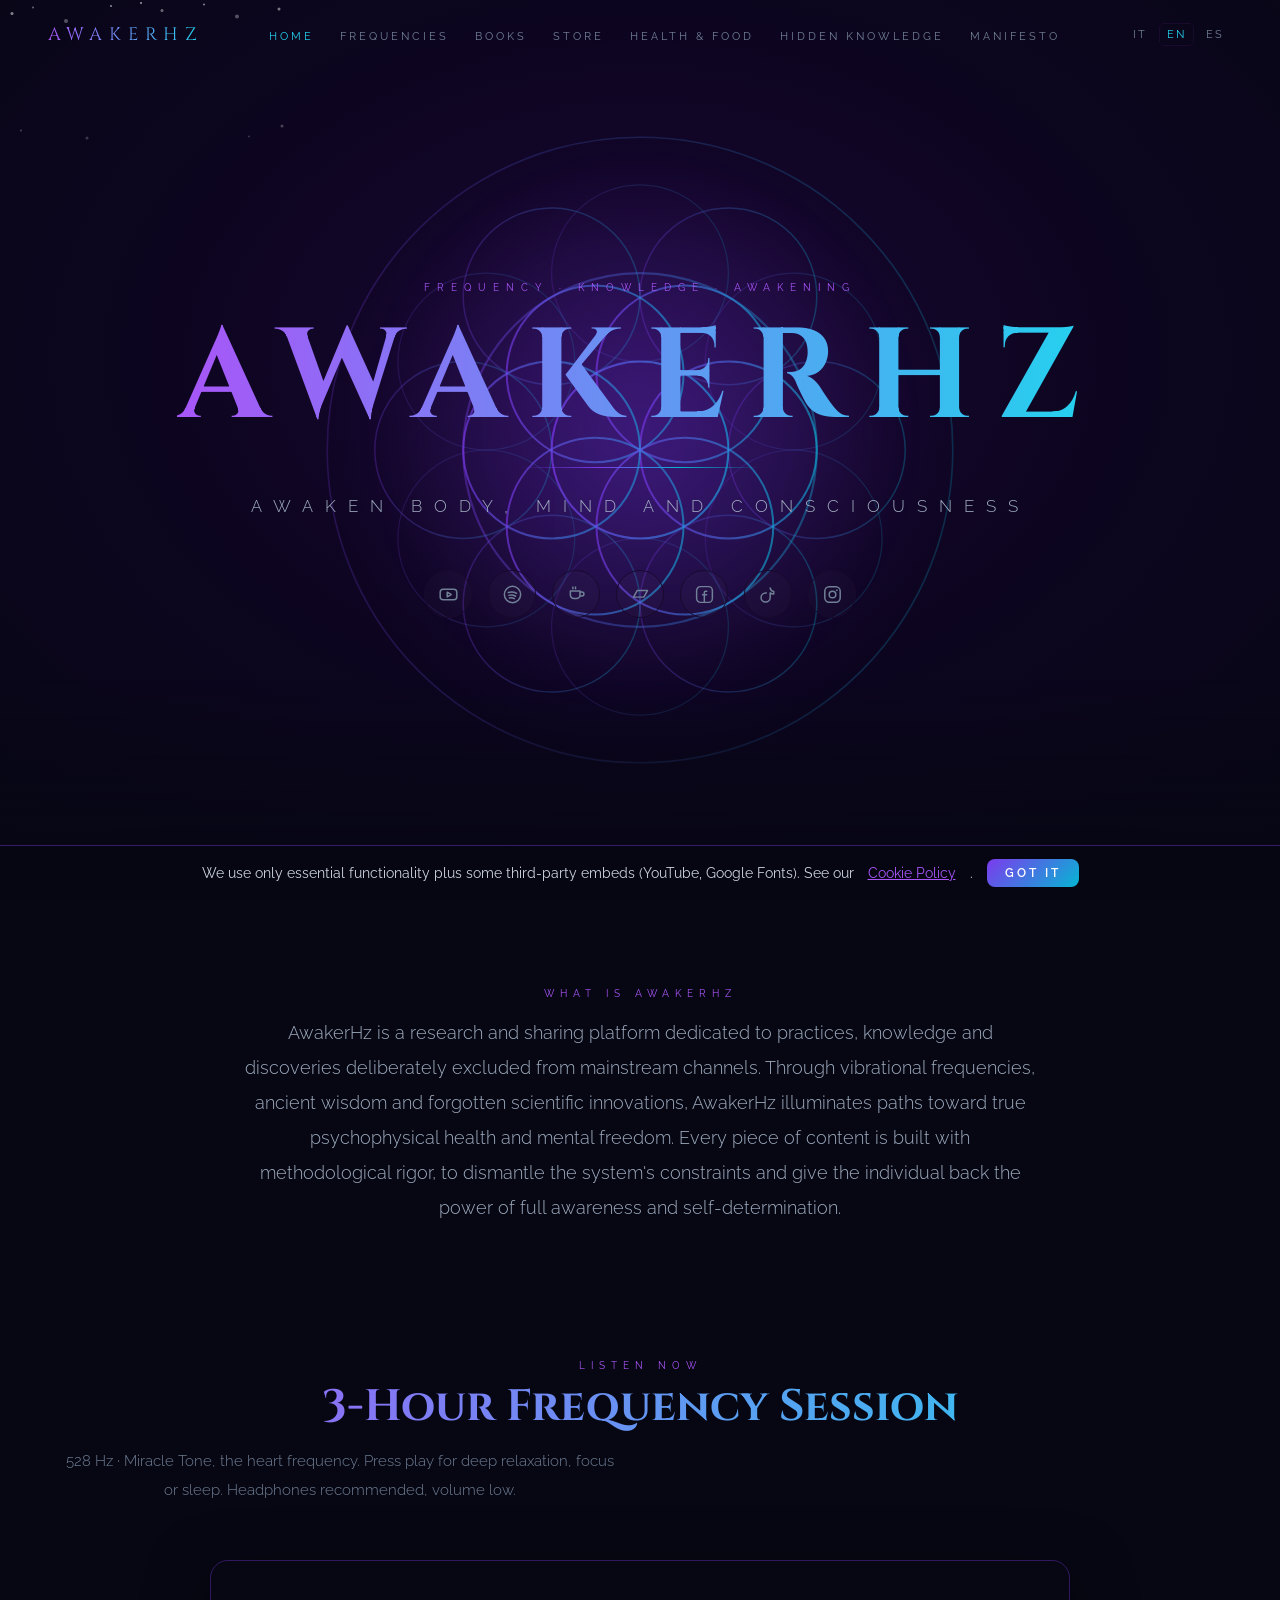
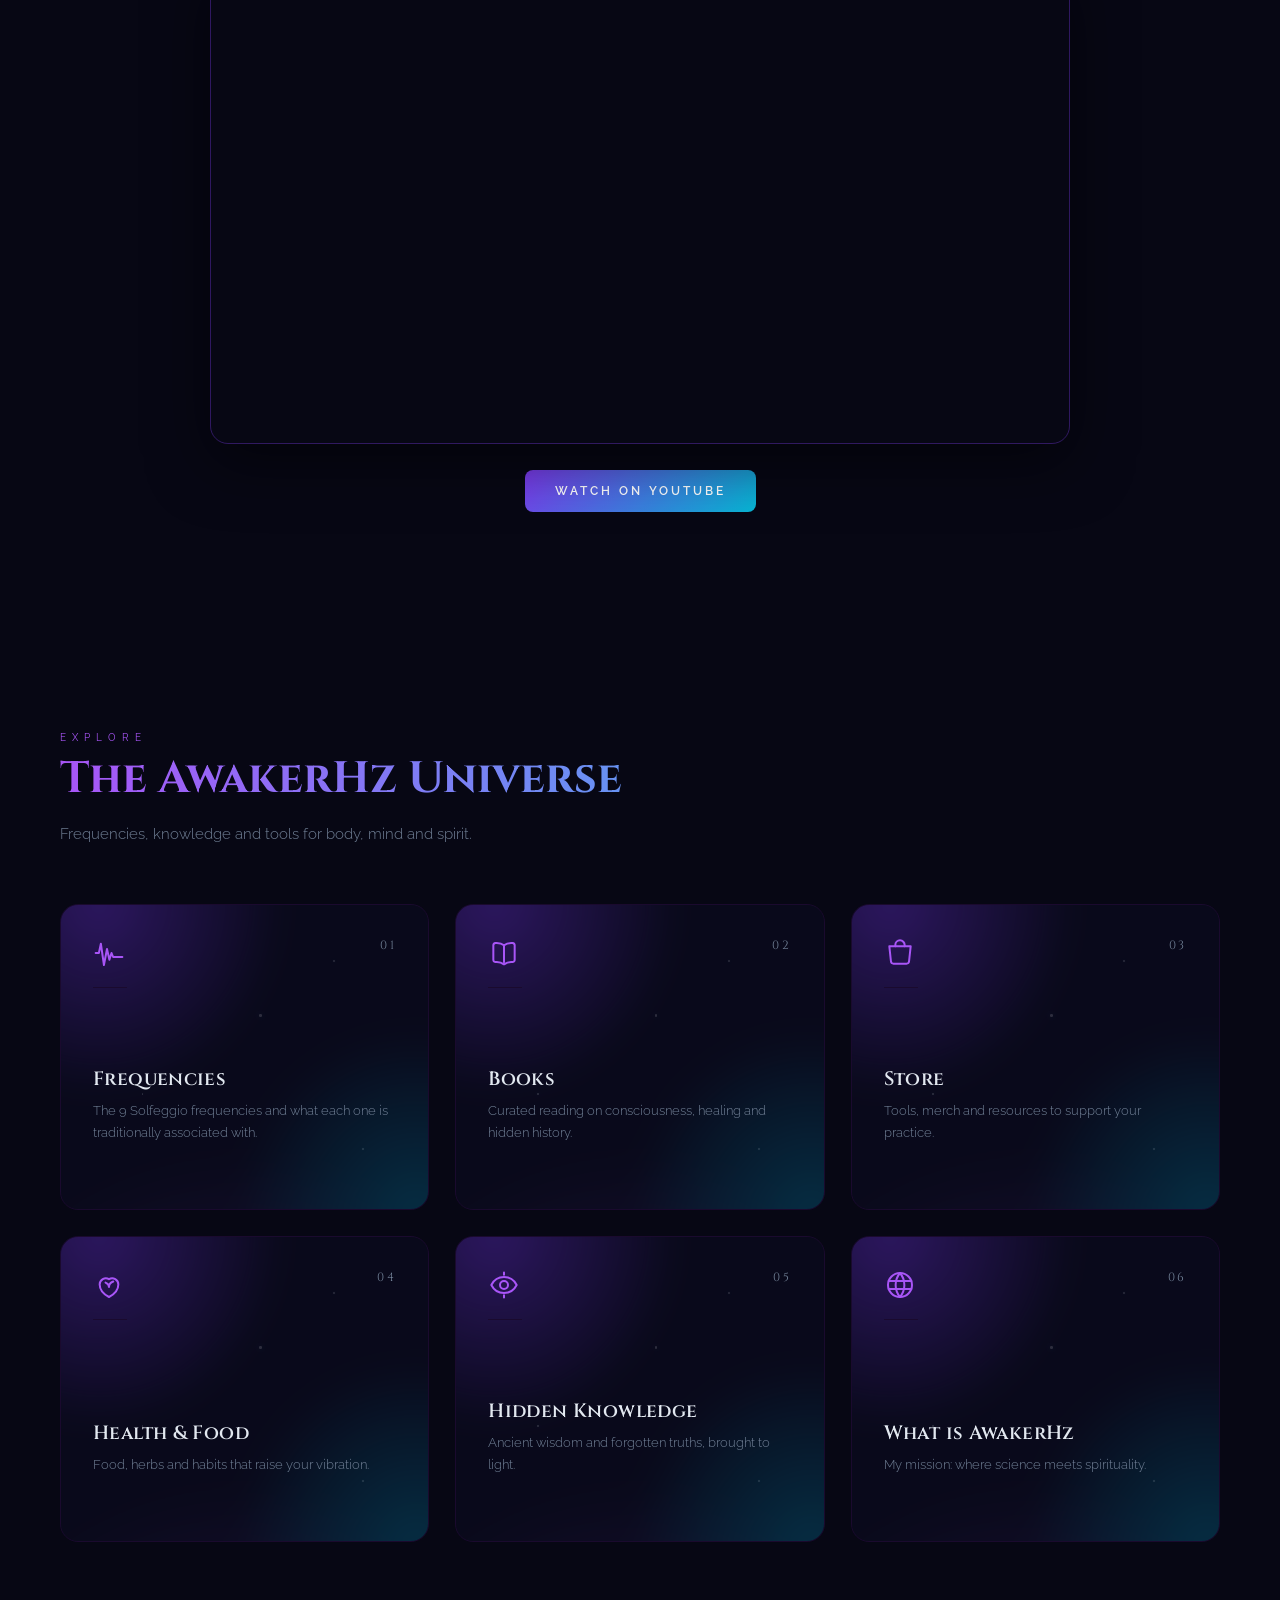
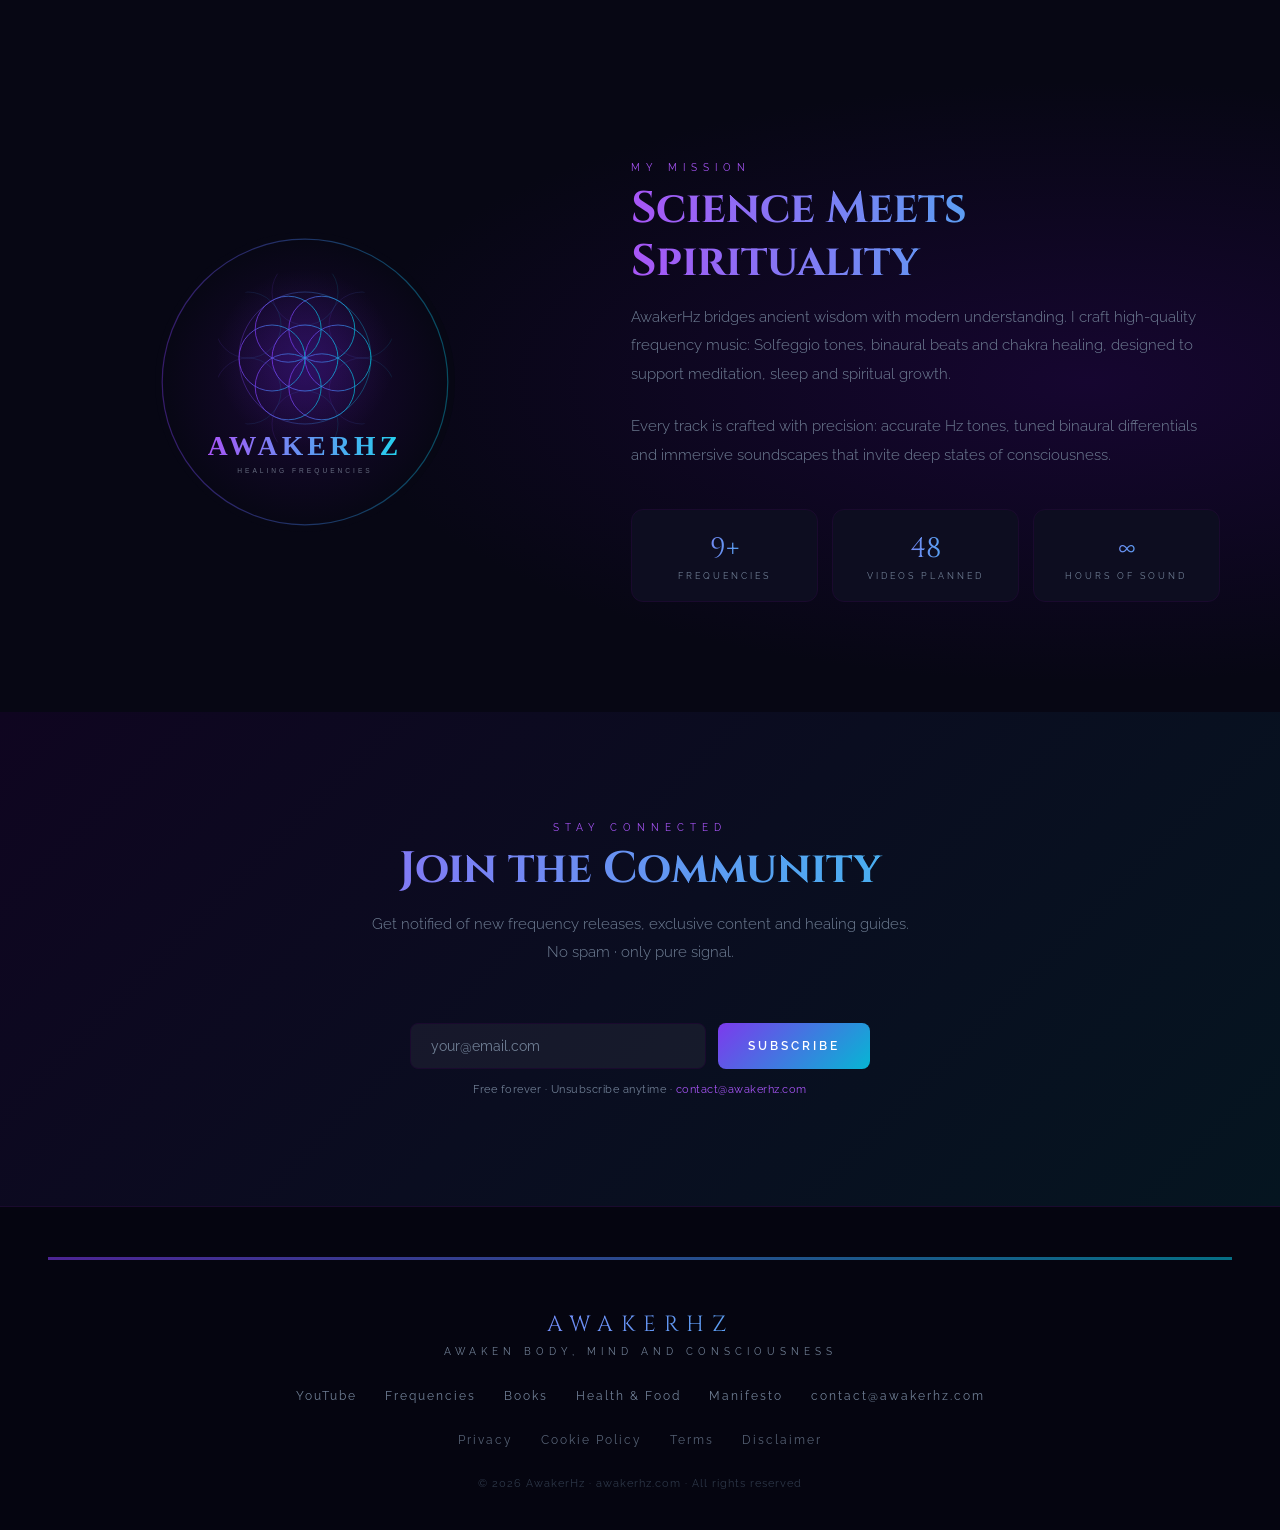
==== commit 8d06169a: "Pagine legali: Privacy, Cookie, Terms, Disclaimer/Legal Notice + link footer + banner cookie; asset " ====
--- a/index.html
+++ b/index.html
@@ -13,7 +13,7 @@
 
   <link rel="preconnect" href="https://fonts.googleapis.com">
   <link href="https://fonts.googleapis.com/css2?family=Cinzel:wght@400;700&family=Raleway:wght@300;400;600&display=swap" rel="stylesheet">
-  <link rel="stylesheet" href="assets/css/style.css?v=9">
+  <link rel="stylesheet" href="assets/css/style.css?v=12">
 </head>
 <body data-page="home">
 
@@ -341,9 +341,9 @@
 
 <div id="site-footer"></div>
 
-<script defer src="assets/js/i18n-data.js?v=9"></script>
-<script defer src="assets/js/i18n.js?v=9"></script>
-<script defer src="assets/js/content.js?v=9"></script>
-<script defer src="assets/js/site.js?v=9"></script>
+<script defer src="assets/js/i18n-data.js?v=12"></script>
+<script defer src="assets/js/i18n.js?v=12"></script>
+<script defer src="assets/js/content.js?v=12"></script>
+<script defer src="assets/js/site.js?v=12"></script>
 </body>
 </html>
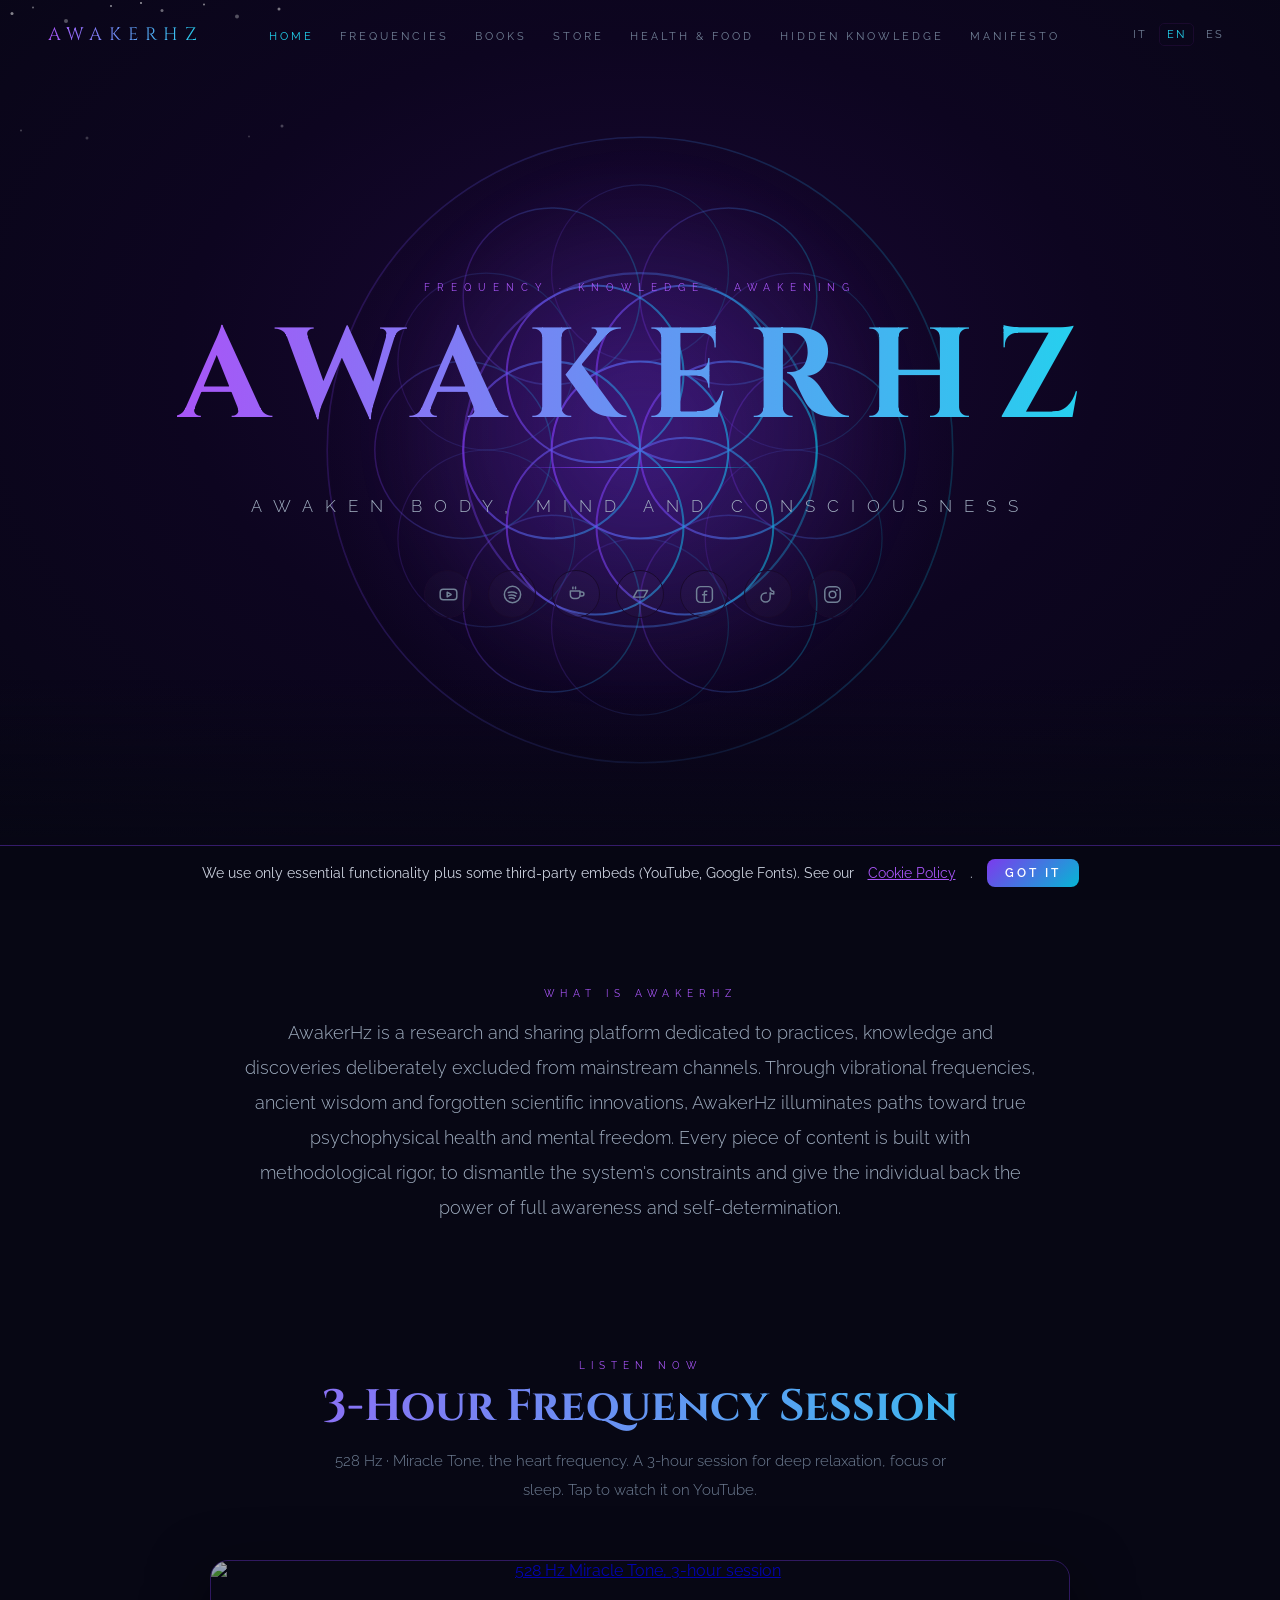
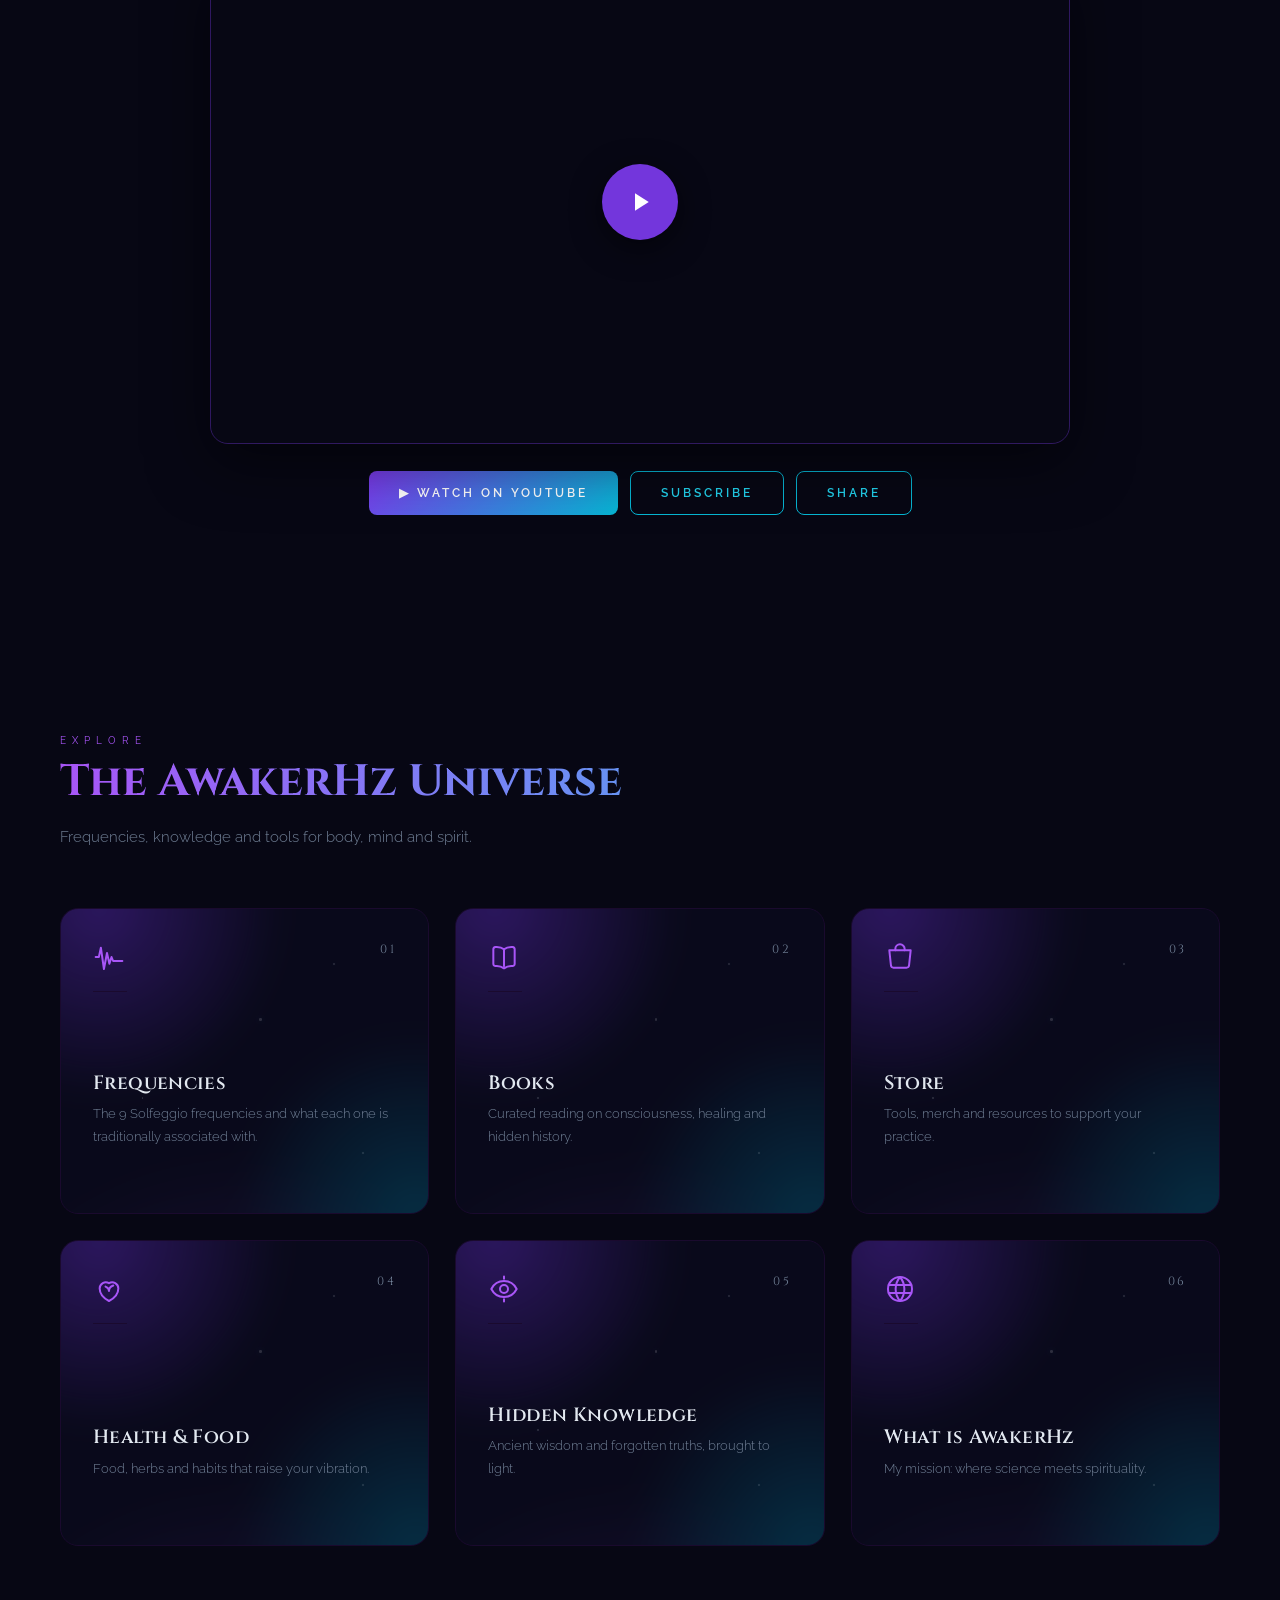
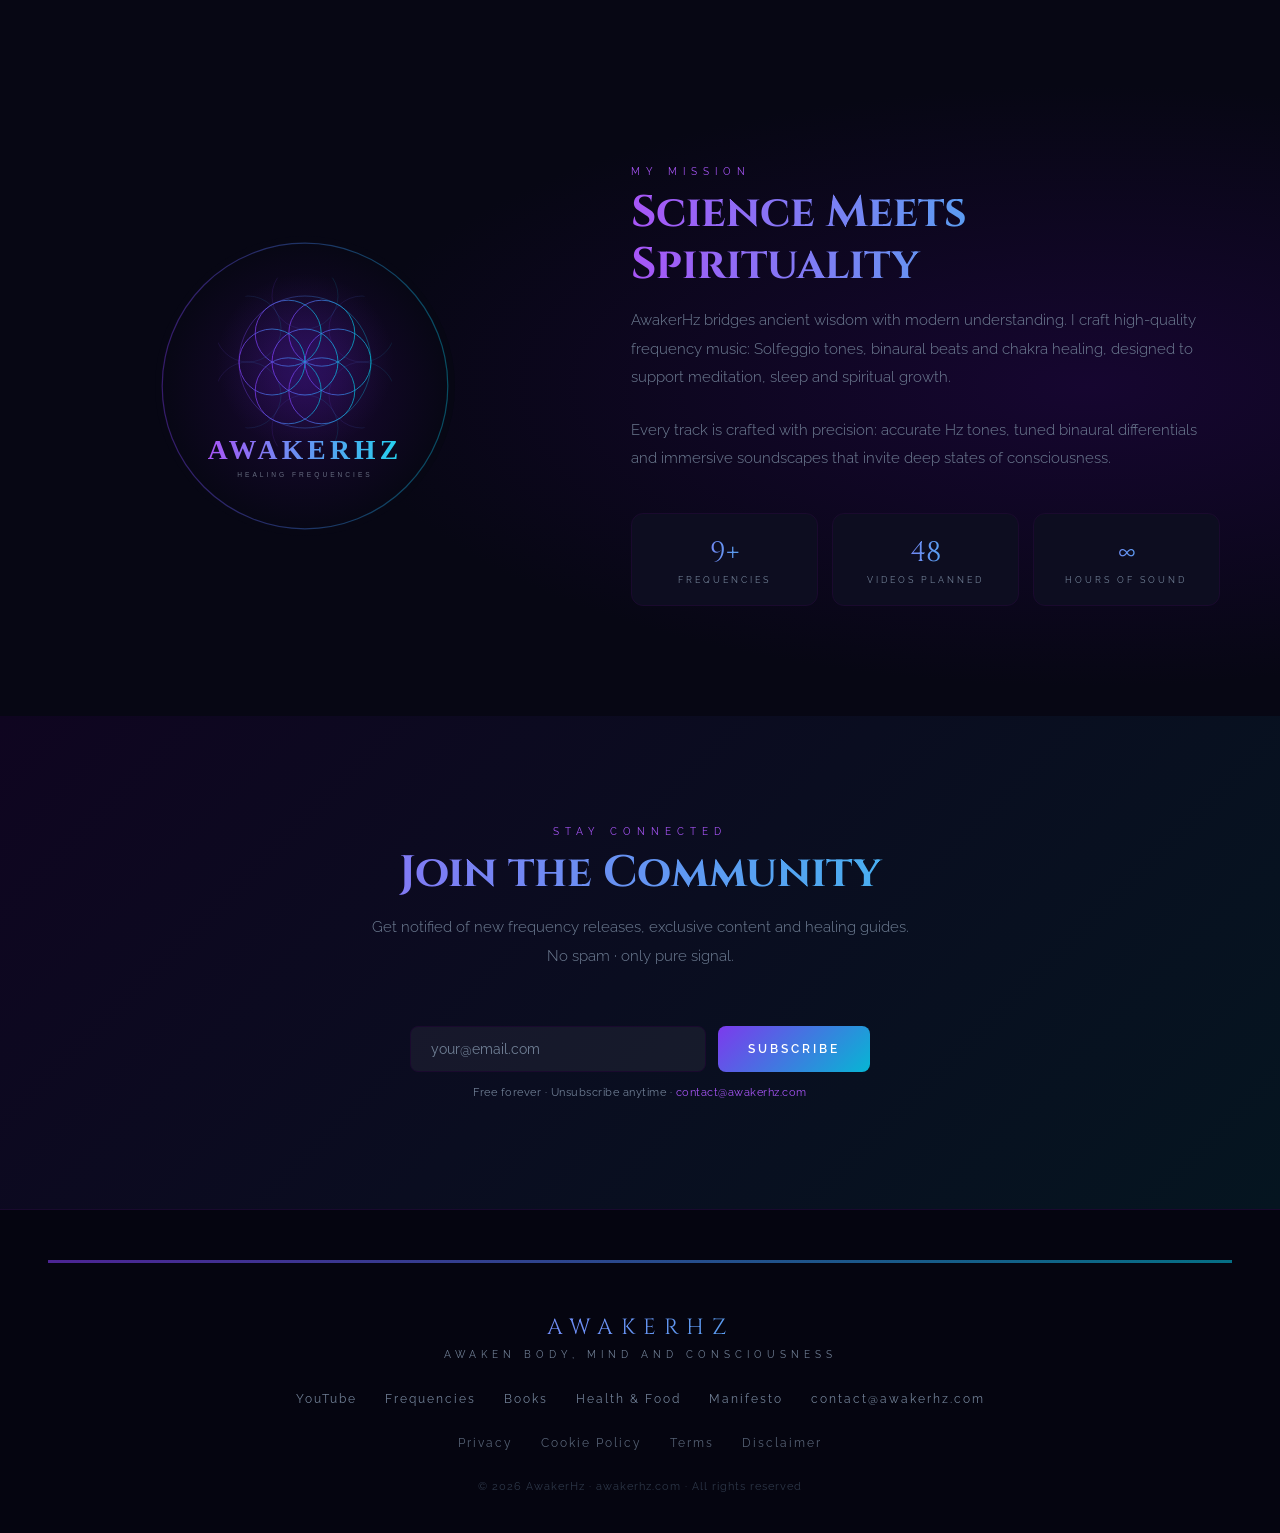
==== commit c1ff0ac2: "Home: sezione video senza player on-site (miniatura cliccabile -> YouTube), sottotitolo centrato, bo" ====
--- a/index.html
+++ b/index.html
@@ -13,7 +13,7 @@
 
   <link rel="preconnect" href="https://fonts.googleapis.com">
   <link href="https://fonts.googleapis.com/css2?family=Cinzel:wght@400;700&family=Raleway:wght@300;400;600&display=swap" rel="stylesheet">
-  <link rel="stylesheet" href="assets/css/style.css?v=12">
+  <link rel="stylesheet" href="assets/css/style.css?v=13">
 </head>
 <body data-page="home">
 
@@ -122,12 +122,19 @@
     <div class="fi" style="text-align:center">
       <p class="section-label">Listen Now</p>
       <h2 class="section-title">3-Hour Frequency Session</h2>
-      <p class="section-sub">528 Hz · Miracle Tone, the heart frequency. Press play for deep relaxation, focus or sleep. Headphones recommended, volume low.</p>
-      <div style="position:relative;max-width:860px;margin:2.2rem auto 0;aspect-ratio:16/9;border-radius:18px;overflow:hidden;border:1px solid rgba(124,58,237,.35);box-shadow:0 18px 60px rgba(0,0,0,.5)">
-        <iframe style="position:absolute;inset:0;width:100%;height:100%;border:0" src="https://www.youtube-nocookie.com/embed/_FW0VNRSMNc" title="528 Hz Miracle Tone - 3 Hours" loading="lazy" allow="accelerometer; autoplay; clipboard-write; encrypted-media; gyroscope; picture-in-picture; web-share" allowfullscreen></iframe>
-      </div>
-      <div style="margin-top:1.6rem">
-        <a class="btn btn-primary" href="https://www.youtube.com/watch?v=_FW0VNRSMNc" target="_blank" rel="noopener">Watch on YouTube</a>
+      <p class="section-sub" style="max-width:620px;margin-left:auto;margin-right:auto;text-align:center">528 Hz · Miracle Tone, the heart frequency. A 3-hour session for deep relaxation, focus or sleep. Tap to watch it on YouTube.</p>
+      <a href="https://www.youtube.com/watch?v=_FW0VNRSMNc" target="_blank" rel="noopener" aria-label="Watch the 528 Hz Miracle Tone session on YouTube" style="display:block;position:relative;max-width:860px;margin:2.2rem auto 0;aspect-ratio:16/9;border-radius:18px;overflow:hidden;border:1px solid rgba(124,58,237,.35);box-shadow:0 18px 60px rgba(0,0,0,.5)">
+        <img src="https://i.ytimg.com/vi/_FW0VNRSMNc/maxresdefault.jpg" onerror="this.onerror=null;this.src='https://i.ytimg.com/vi/_FW0VNRSMNc/hqdefault.jpg'" alt="528 Hz Miracle Tone, 3-hour session" loading="lazy" style="width:100%;height:100%;object-fit:cover;display:block">
+        <span aria-hidden="true" style="position:absolute;inset:0;display:flex;align-items:center;justify-content:center;background:rgba(7,7,20,.30)">
+          <span style="width:76px;height:76px;border-radius:50%;background:rgba(124,58,237,.92);display:flex;align-items:center;justify-content:center;box-shadow:0 8px 30px rgba(0,0,0,.55)">
+            <svg viewBox="0 0 24 24" width="30" height="30" fill="#fff" aria-hidden="true"><path d="M8 5v14l11-7z"/></svg>
+          </span>
+        </span>
+      </a>
+      <div style="margin-top:1.7rem;display:flex;gap:12px;justify-content:center;flex-wrap:wrap">
+        <a class="btn btn-primary" href="https://www.youtube.com/watch?v=_FW0VNRSMNc" target="_blank" rel="noopener">▶ Watch on YouTube</a>
+        <a class="btn btn-outline" href="https://www.youtube.com/@AwakerHz?sub_confirmation=1" target="_blank" rel="noopener">Subscribe</a>
+        <button type="button" class="btn btn-outline" data-share="https://www.youtube.com/watch?v=_FW0VNRSMNc">Share</button>
       </div>
     </div>
   </div>
@@ -341,9 +348,9 @@
 
 <div id="site-footer"></div>
 
-<script defer src="assets/js/i18n-data.js?v=12"></script>
-<script defer src="assets/js/i18n.js?v=12"></script>
-<script defer src="assets/js/content.js?v=12"></script>
-<script defer src="assets/js/site.js?v=12"></script>
+<script defer src="assets/js/i18n-data.js?v=13"></script>
+<script defer src="assets/js/i18n.js?v=13"></script>
+<script defer src="assets/js/content.js?v=13"></script>
+<script defer src="assets/js/site.js?v=13"></script>
 </body>
 </html>
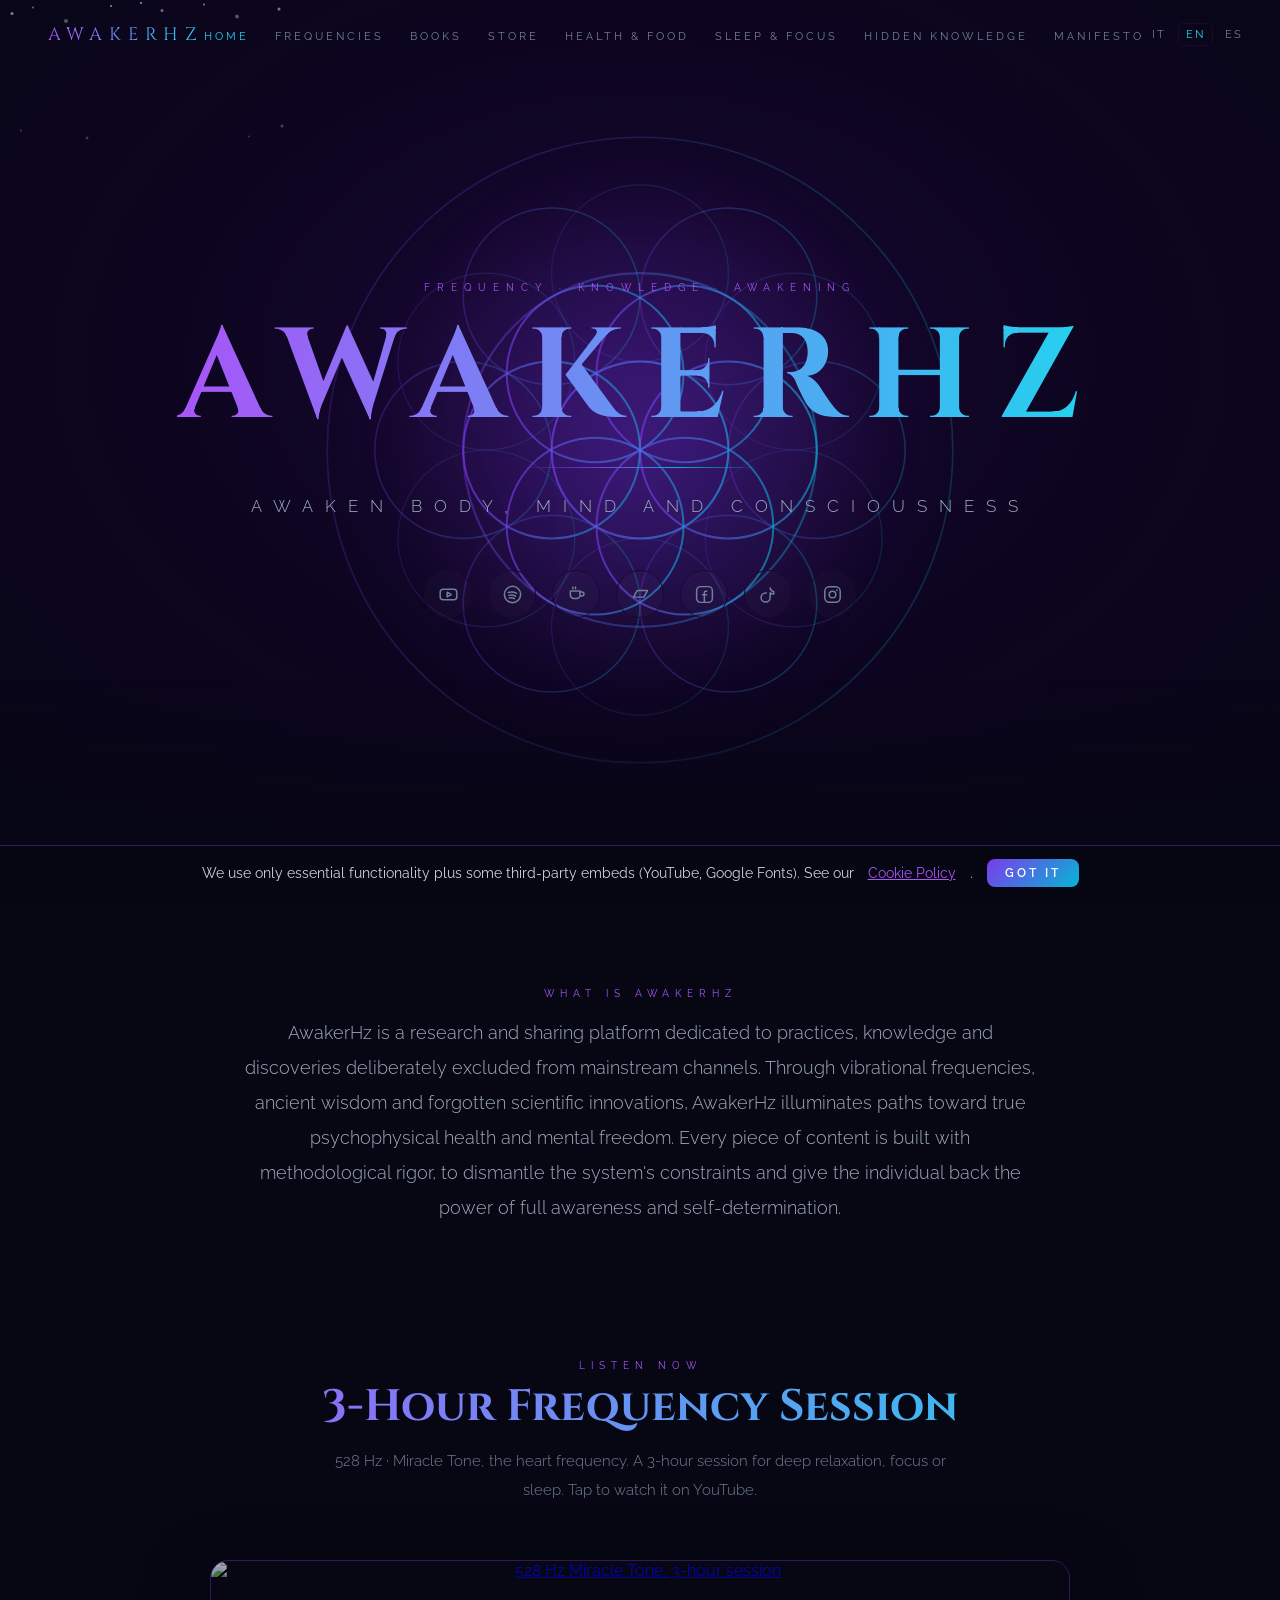
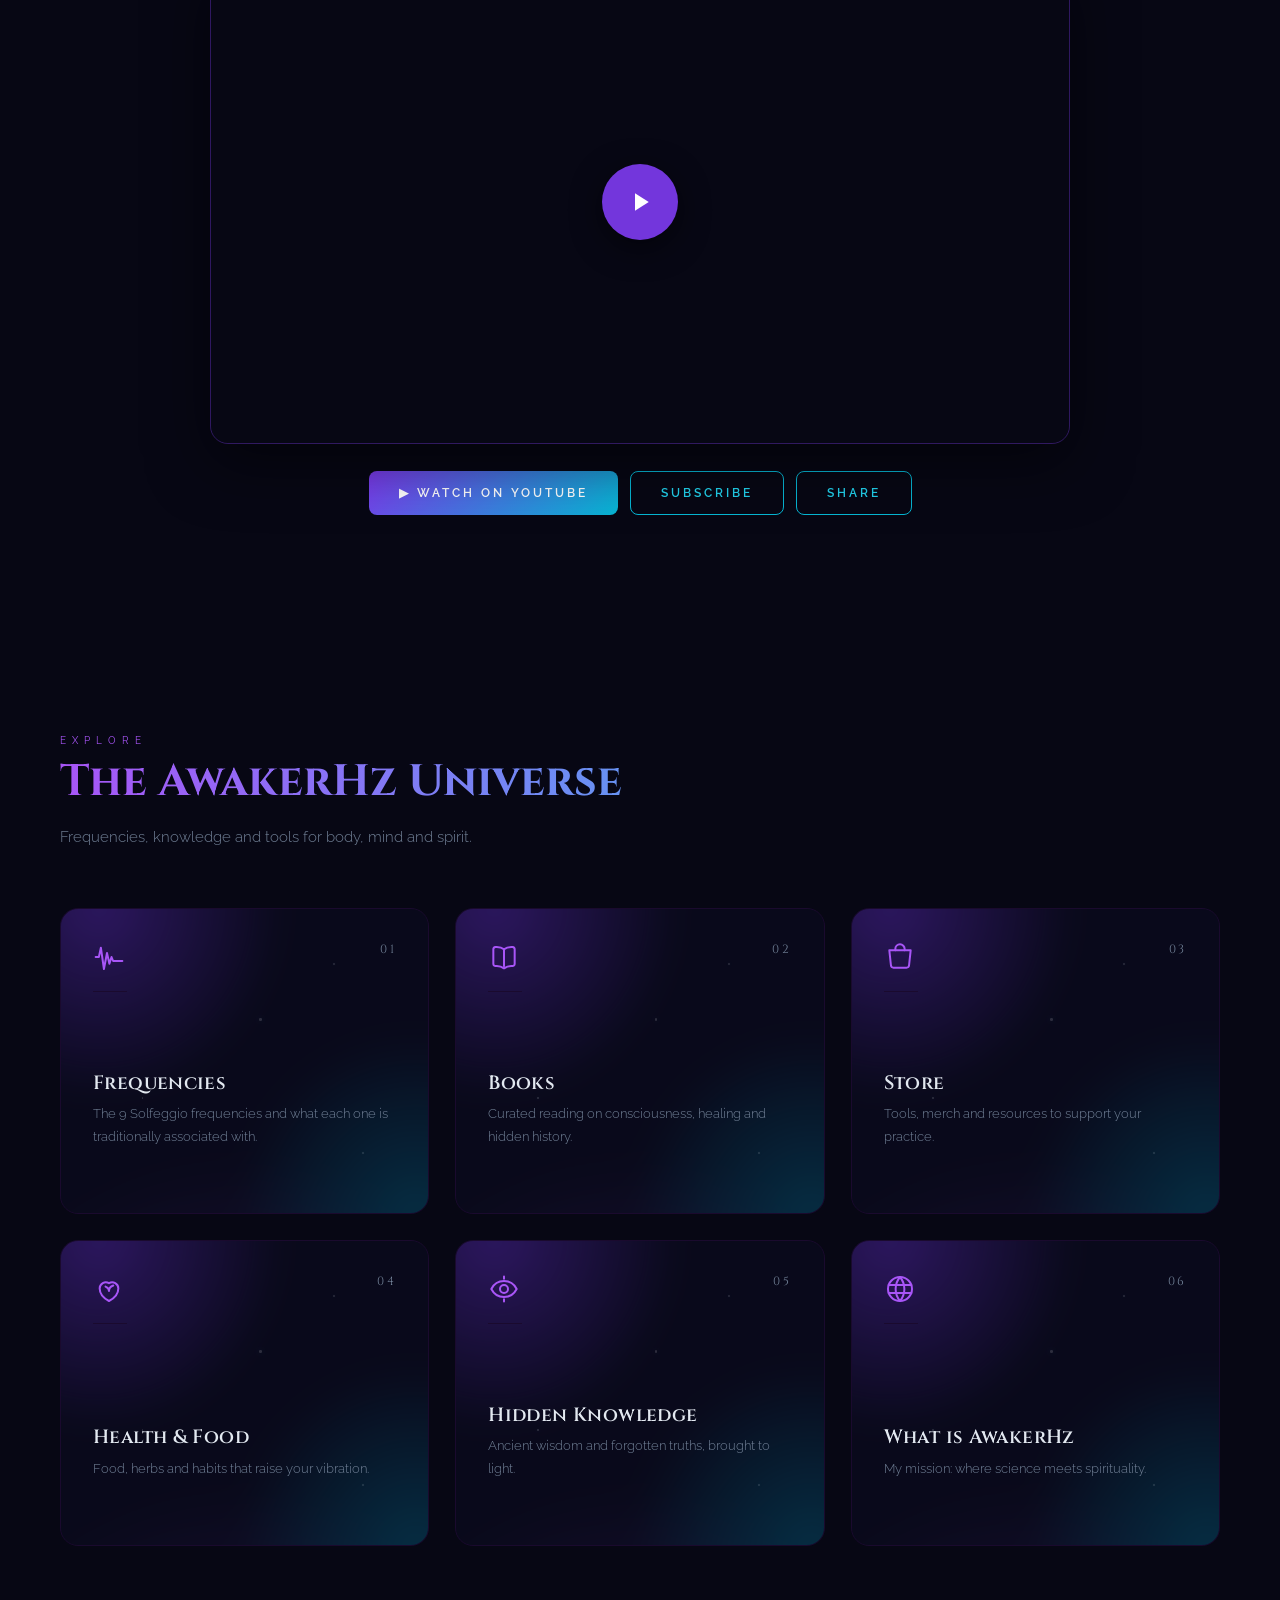
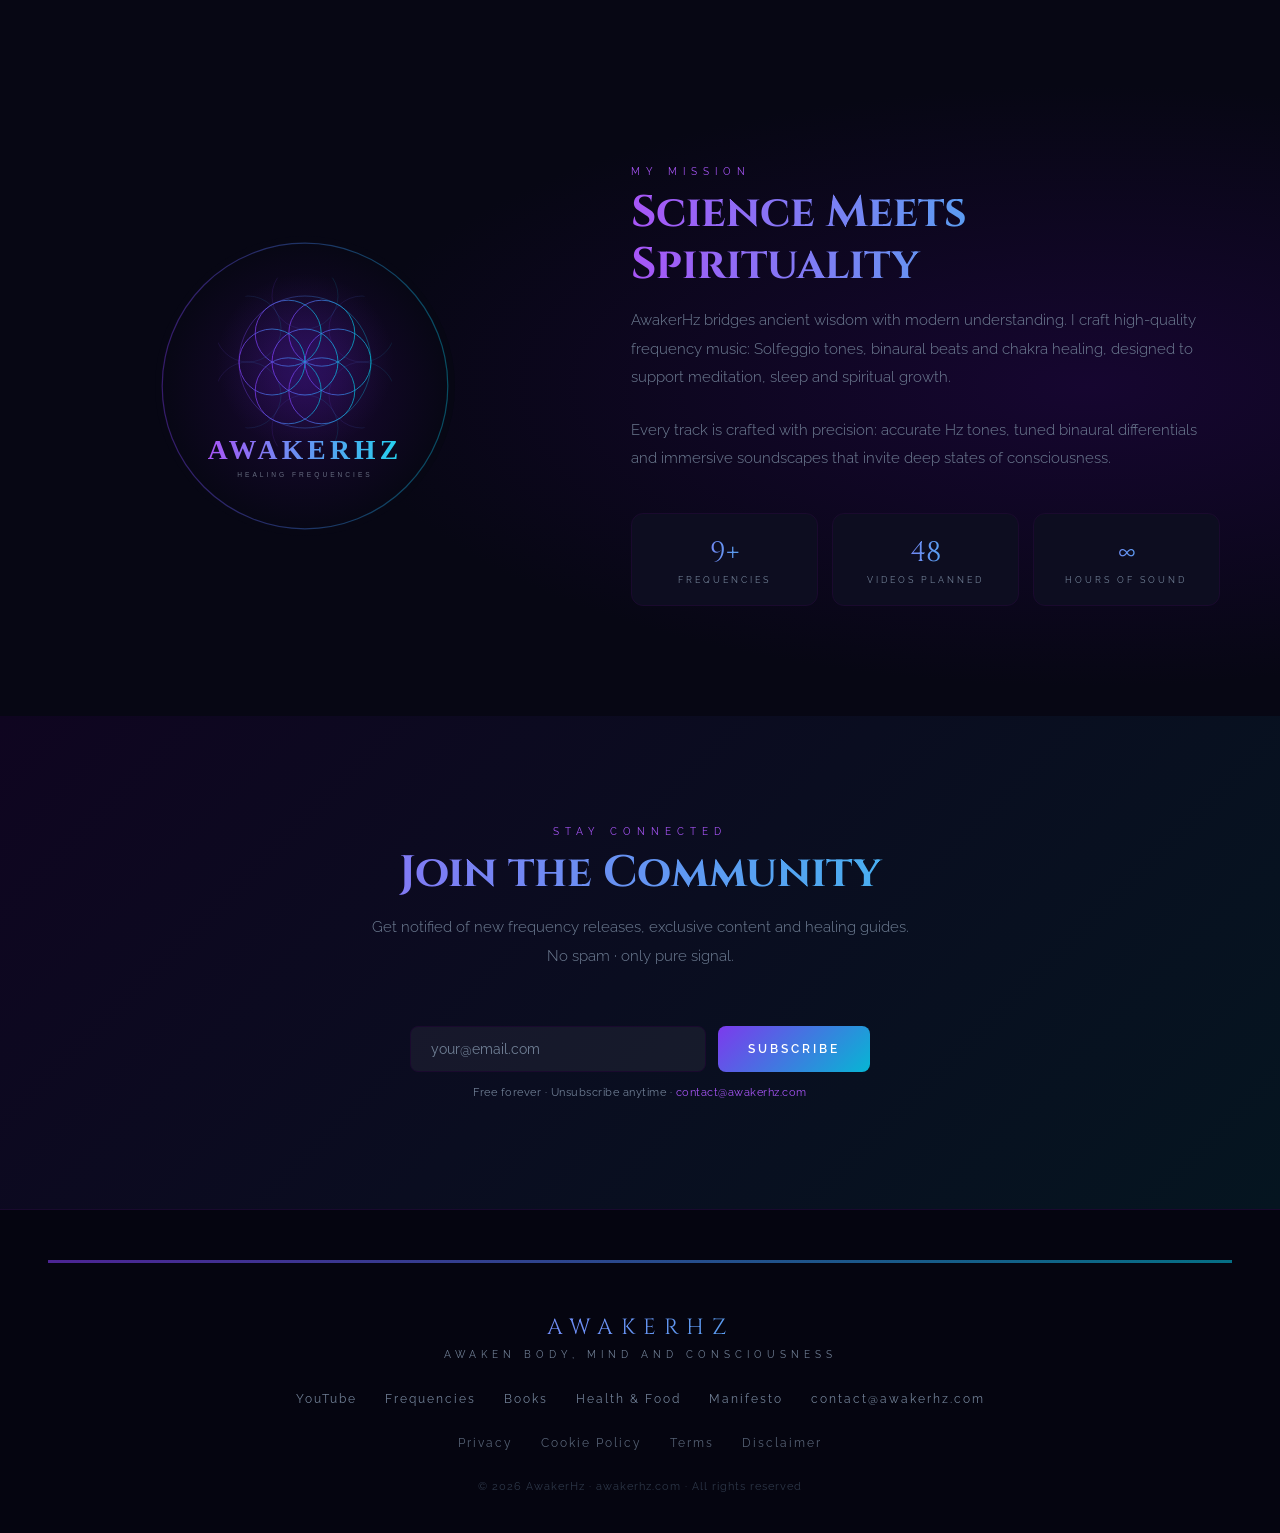
==== commit 025bd780: "Nuova sezione 'Sonno e Focus' nel menu (tra Salute & Cibo e Conoscenza Nascosta) con sotto-sezioni S" ====
--- a/index.html
+++ b/index.html
@@ -13,7 +13,7 @@
 
   <link rel="preconnect" href="https://fonts.googleapis.com">
   <link href="https://fonts.googleapis.com/css2?family=Cinzel:wght@400;700&family=Raleway:wght@300;400;600&display=swap" rel="stylesheet">
-  <link rel="stylesheet" href="assets/css/style.css?v=13">
+  <link rel="stylesheet" href="assets/css/style.css?v=14">
 </head>
 <body data-page="home">
 
@@ -348,9 +348,9 @@
 
 <div id="site-footer"></div>
 
-<script defer src="assets/js/i18n-data.js?v=13"></script>
-<script defer src="assets/js/i18n.js?v=13"></script>
-<script defer src="assets/js/content.js?v=13"></script>
-<script defer src="assets/js/site.js?v=13"></script>
+<script defer src="assets/js/i18n-data.js?v=14"></script>
+<script defer src="assets/js/i18n.js?v=14"></script>
+<script defer src="assets/js/content.js?v=14"></script>
+<script defer src="assets/js/site.js?v=14"></script>
 </body>
 </html>
